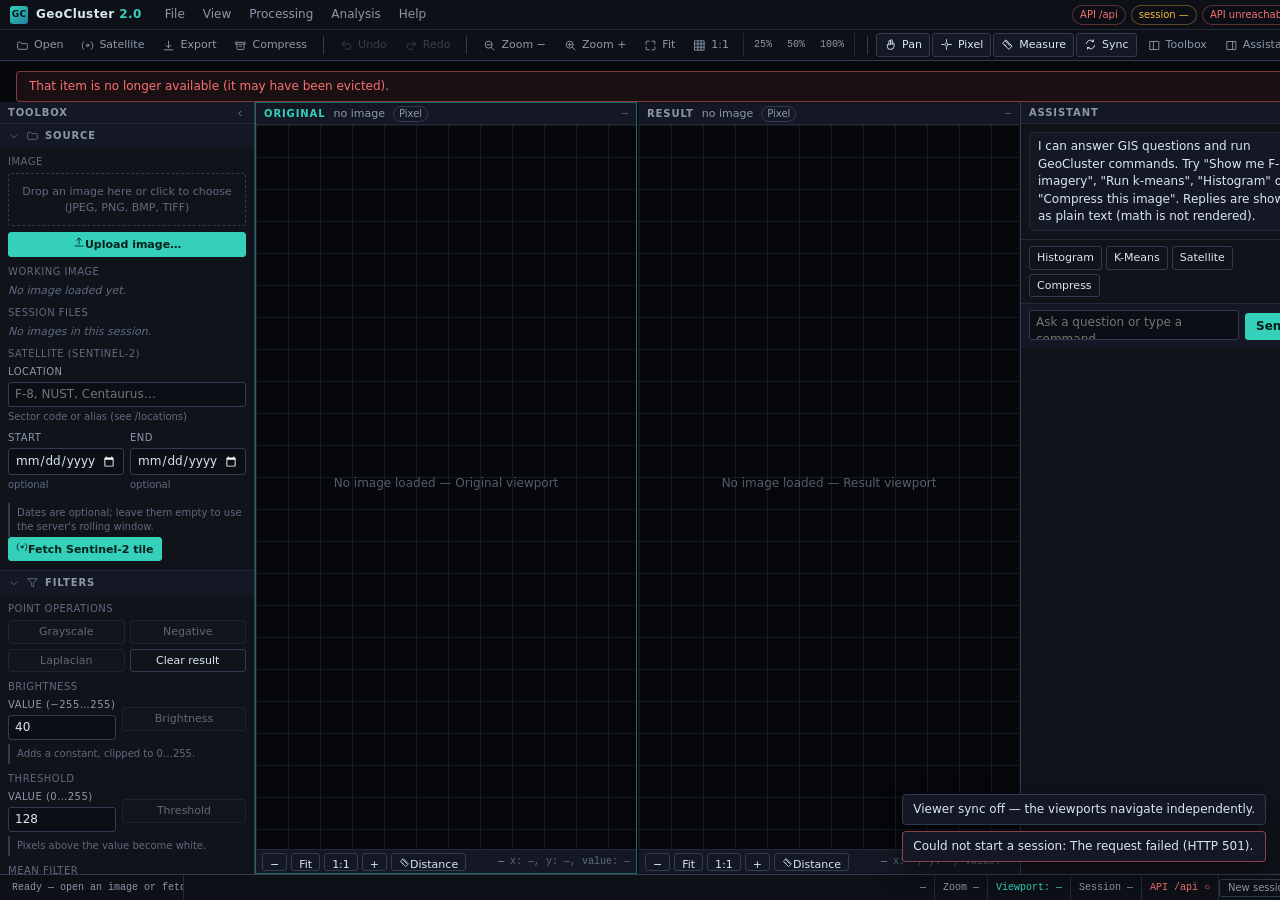
==== web/index.html @ 905cc012 "web: rebuild the UI as a GIS workstation shell with real image viewports Replaces the dashboard layo" ====
<!doctype html>
<html lang="en">
  <head>
    <meta charset="utf-8" />
    <meta name="viewport" content="width=device-width, initial-scale=1" />
    <meta name="color-scheme" content="dark" />
    <title>GeoCluster 2.0 — Remote Sensing Workstation</title>
    <link rel="stylesheet" href="css/styles.css" />
    <link rel="stylesheet" href="css/workstation.css" />
  </head>
  <body>
    <!-- ───────────────────────── application header ───────────────────────── -->
    <header class="app-header">
      <div class="titlebar">
        <div class="brand">
          <span class="brand-mark" aria-hidden="true">GC</span>
          <h1>GeoCluster <span>2.0</span></h1>
        </div>
        <nav class="menubar" id="menubar" aria-label="Main menu"></nav>
        <div class="titlebar-right">
          <div class="chips" id="status-chips" aria-label="Server status"></div>
        </div>
      </div>

      <div class="toolbar" id="toolbar" role="toolbar" aria-label="Viewer and processing toolbar">
        <div class="tb-group" role="group" aria-label="Data">
          <button class="tb-btn icon-btn" id="tb-open" type="button" title="Open an image (Ctrl+O)">
            <span class="tb-label">Open</span>
          </button>
          <button class="tb-btn icon-btn" id="tb-satellite" type="button" title="Fetch a Sentinel-2 tile">
            <span class="tb-label">Satellite</span>
          </button>
          <button class="tb-btn icon-btn" id="tb-export" type="button" title="Export the current image as PNG">
            <span class="tb-label">Export</span>
          </button>
          <button class="tb-btn icon-btn" id="tb-compress" type="button" title="Compress the current image to .gch (GCH2)">
            <span class="tb-label">Compress</span>
          </button>
        </div>

        <span class="tb-sep" role="separator"></span>

        <div class="tb-group" role="group" aria-label="History">
          <button class="tb-btn icon-btn disabled-stub" id="tb-undo" type="button" disabled title="Undo — not implemented yet (no operation history is kept)">
            <span class="tb-label">Undo</span>
          </button>
          <button class="tb-btn icon-btn disabled-stub" id="tb-redo" type="button" disabled title="Redo — not implemented yet (no operation history is kept)">
            <span class="tb-label">Redo</span>
          </button>
        </div>

        <span class="tb-sep" role="separator"></span>

        <div class="tb-group" role="group" aria-label="View">
          <button class="tb-btn icon-btn" id="tb-zoom-out" type="button" title="Zoom out (active viewer)">
            <span class="tb-label">Zoom −</span>
          </button>
          <button class="tb-btn icon-btn" id="tb-zoom-in" type="button" title="Zoom in (active viewer)">
            <span class="tb-label">Zoom +</span>
          </button>
          <button class="tb-btn icon-btn" id="tb-fit" type="button" title="Fit to view (active viewer)">
            <span class="tb-label">Fit</span>
          </button>
          <button class="tb-btn icon-btn" id="tb-1to1" type="button" title="Zoom to 100% (active viewer)">
            <span class="tb-label">1:1</span>
          </button>
          <span class="tb-presets">
            <button class="tb-btn text" id="tb-zoom-25" type="button" title="Zoom to 25%">25%</button>
            <button class="tb-btn text" id="tb-zoom-50" type="button" title="Zoom to 50%">50%</button>
            <button class="tb-btn text" id="tb-zoom-100" type="button" title="Zoom to 100%">100%</button>
          </span>
        </div>

        <span class="tb-sep" role="separator"></span>

        <div class="tb-group" role="group" aria-label="Tools">
          <button class="tb-btn icon-btn toggle" id="tb-pan" type="button" aria-pressed="true" title="Allow drag-to-pan on the viewers">
            <span class="tb-label">Pan</span>
          </button>
          <button class="tb-btn icon-btn toggle" id="tb-pixel" type="button" aria-pressed="true" title="Live pixel readout under the cursor">
            <span class="tb-label">Pixel</span>
          </button>
          <button class="tb-btn icon-btn toggle" id="tb-measure" type="button" aria-pressed="false" title="Measure a distance on the active viewer (two clicks, Esc clears)">
            <span class="tb-label">Measure</span>
          </button>
          <button class="tb-btn icon-btn toggle" id="tb-sync" type="button" aria-pressed="false" title="Synchronise zoom and pan between Original and Result">
            <span class="tb-label">Sync</span>
          </button>
        </div>

        <div class="tb-group tb-right" role="group" aria-label="Panels">
          <button class="tb-btn icon-btn" id="tb-toggle-toolbox" type="button" title="Show or hide the toolbox">
            <span class="tb-label">Toolbox</span>
          </button>
          <button class="tb-btn icon-btn" id="tb-toggle-assistant" type="button" title="Show or hide the assistant">
            <span class="tb-label">Assistant</span>
          </button>
        </div>
      </div>
    </header>

    <div id="banner" class="banner" hidden></div>

    <!-- ─────────────────────────── workspace ─────────────────────────── -->
    <main class="workspace" id="workspace">
      <aside class="dock dock-left" id="toolbox" aria-label="Toolbox">
        <div class="dock-head">
          <span class="dock-title">Toolbox</span>
          <button class="dock-collapse" id="toolbox-collapse" type="button" title="Collapse the toolbox">&lsaquo;</button>
        </div>
        <div class="dock-body" id="toolbox-sections"></div>
      </aside>

      <section class="image-workspace" id="viewer-area" aria-label="Image workspace">
        <div class="viewer-slot" id="viewer-original"></div>
        <div class="viewer-slot" id="viewer-result"></div>
      </section>

      <aside class="dock dock-right" id="assistant-dock" aria-label="Assistant">
        <div class="dock-head">
          <span class="dock-title">Assistant</span>
          <button class="dock-collapse" id="assistant-collapse" type="button" title="Collapse the assistant">&rsaquo;</button>
        </div>
        <div class="dock-body" id="chat-column"></div>
      </aside>

      <button class="dock-reopen dock-reopen-left" id="toolbox-reopen" type="button" hidden title="Show the toolbox">Toolbox</button>
      <button class="dock-reopen dock-reopen-right" id="assistant-reopen" type="button" hidden title="Show the assistant">Assistant</button>
    </main>

    <!-- ─────────────────────────── status bar ─────────────────────────── -->
    <footer class="statusbar" id="statusbar">
      <span class="sb-item" id="sb-message"></span>
      <span class="sb-spacer"></span>
      <span class="sb-item" id="sb-source" title="Working image"></span>
      <span class="sb-item" id="sb-size" title="Image dimensions"></span>
      <span class="sb-item" id="sb-mode" title="Stored channel layout"></span>
      <span class="sb-item" id="sb-zoom" title="Zoom of the active viewer"></span>
      <span class="sb-item" id="sb-cursor" title="Cursor position in image pixels"></span>
      <span class="sb-item" id="sb-pixel" title="Pixel value under the cursor"></span>
      <span class="sb-item sb-active-viewer" id="sb-viewer" title="Active viewer"></span>
      <span class="sb-item" id="sb-session" title="Session"></span>
      <span class="sb-item" id="sb-api" title="API base URL"></span>
      <button class="sb-button" id="new-session" type="button" title="Start a new session (clears the server-side images)">New session</button>
    </footer>

    <div class="toasts" id="toasts" aria-live="polite"></div>

    <noscript>
      <p class="noscript">The GeoCluster web console needs JavaScript enabled.</p>
    </noscript>

    <script type="module" src="js/app.js"></script>
  </body>
</html>
---- web/css/styles.css ----
:root {
  --bg: #07080c;
  --bg-panel: #10131a;
  --bg-panel-2: #141824;
  --bg-input: #0b0e15;
  --border: #232a3a;
  --border-strong: #313b52;
  --text: #d8e7f2;
  --text-dim: #8b98ab;
  --text-faint: #5d6a80;
  --accent: #35d0ba;
  --accent-2: #4a9eff;
  --warn: #f5b942;
  --danger: #f87171;
  --ok: #4ade80;
  --radius: 10px;
  --gap: 12px;
  --font: "Segoe UI", system-ui, -apple-system, "Helvetica Neue", Arial, sans-serif;
  --mono: "Cascadia Mono", "Consolas", "SFMono-Regular", ui-monospace, monospace;
}

* { box-sizing: border-box; }

html, body {
  margin: 0;
  padding: 0;
  height: 100%;
}

body {
  background: radial-gradient(1200px 800px at 70% -10%, #101827 0%, var(--bg) 55%);
  color: var(--text);
  font-family: var(--font);
  font-size: 14px;
  display: flex;
  flex-direction: column;
  min-height: 100vh;
}

h1, h2, h3, h4 { margin: 0; font-weight: 600; }

/* ---------------------------------------------------------------- top bar */
.topbar {
  display: flex;
  align-items: center;
  gap: 16px;
  padding: 10px 16px;
  background: rgba(16, 19, 26, 0.92);
  border-bottom: 1px solid var(--border);
  position: sticky;
  top: 0;
  z-index: 20;
  backdrop-filter: blur(6px);
}

.brand { display: flex; align-items: center; gap: 10px; }
.brand-mark {
  width: 34px; height: 34px;
  display: grid; place-items: center;
  border-radius: 9px;
  background: linear-gradient(140deg, var(--accent), #1f7f9c);
  color: #04121a; font-weight: 700; letter-spacing: 0.5px;
}
.brand h1 { font-size: 16px; letter-spacing: 0.3px; }
.brand h1 span { color: var(--accent); }
.brand-sub { margin: 0; font-size: 11px; color: var(--text-dim); }

.chips { display: flex; flex-wrap: wrap; gap: 6px; margin-left: auto; }
.chip {
  font-size: 11px; padding: 3px 9px; border-radius: 999px;
  border: 1px solid var(--border-strong); color: var(--text-dim);
  background: var(--bg-input); white-space: nowrap;
}
.chip.ok { color: var(--ok); border-color: rgba(74, 222, 128, 0.35); }
.chip.warn { color: var(--warn); border-color: rgba(245, 185, 66, 0.35); }
.chip.bad { color: var(--danger); border-color: rgba(248, 113, 113, 0.35); }
.chip code { font-family: var(--mono); font-size: 10px; }

.topbar-actions { display: flex; gap: 8px; }

/* ----------------------------------------------------------------- banner */
.banner {
  margin: 10px 16px 0;
  padding: 10px 14px;
  border-radius: var(--radius);
  border: 1px solid rgba(245, 185, 66, 0.4);
  background: rgba(245, 185, 66, 0.08);
  color: var(--warn);
  font-size: 13px;
  line-height: 1.45;
}
.banner.bad {
  border-color: rgba(248, 113, 113, 0.45);
  background: rgba(248, 113, 113, 0.08);
  color: var(--danger);
}

/* ----------------------------------------------------------------- layout */
.layout {
  flex: 1;
  min-height: 0;
  display: grid;
  grid-template-columns: minmax(300px, 340px) minmax(320px, 1fr) minmax(300px, 360px);
  gap: var(--gap);
  padding: var(--gap) 16px 16px;
  align-items: stretch;
}

@media (max-width: 1280px) {
  .layout { grid-template-columns: minmax(280px, 320px) 1fr; }
  .chat-column { grid-column: 1 / -1; min-height: 320px; }
}

@media (max-width: 900px) {
  .layout { grid-template-columns: 1fr; }
  .stage { grid-template-columns: 1fr !important; }
}

/* ---------------------------------------------------------------- surface */
.surface {
  background: var(--bg-panel);
  border: 1px solid var(--border);
  border-radius: var(--radius);
  display: flex;
  flex-direction: column;
  min-height: 0;
  overflow: hidden;
}

.surface-head {
  display: flex; align-items: center; gap: 8px;
  padding: 9px 12px;
  border-bottom: 1px solid var(--border);
  background: var(--bg-panel-2);
}
.surface-head h2 { font-size: 12px; text-transform: uppercase; letter-spacing: 0.9px; color: var(--text-dim); }
.surface-head .spacer { margin-left: auto; }
.surface-body { padding: 12px; overflow: auto; min-height: 0; }

/* ------------------------------------------------------------------ tabs */
.sidebar { display: flex; flex-direction: column; gap: 0; min-height: 0; }
.tabs {
  display: flex; flex-wrap: wrap; gap: 4px;
  padding: 6px;
  background: var(--bg-panel-2);
  border: 1px solid var(--border);
  border-bottom: none;
  border-radius: var(--radius) var(--radius) 0 0;
}
.tab {
  appearance: none; border: 1px solid transparent; background: transparent;
  color: var(--text-dim); font: inherit; font-size: 12px; padding: 5px 10px;
  border-radius: 7px; cursor: pointer;
}
.tab:hover { color: var(--text); background: rgba(255, 255, 255, 0.04); }
.tab[aria-selected="true"] {
  color: #06231f; background: var(--accent); border-color: var(--accent); font-weight: 600;
}
.tabpanels {
  flex: 1; min-height: 0; overflow: auto;
  background: var(--bg-panel);
  border: 1px solid var(--border);
  border-radius: 0 0 var(--radius) var(--radius);
  padding: 12px;
}
.panel[hidden] { display: none; }

/* ---------------------------------------------------------------- controls */
.field { display: flex; flex-direction: column; gap: 4px; margin-bottom: 10px; }
.field > label, .field-label { font-size: 11px; color: var(--text-dim); text-transform: uppercase; letter-spacing: 0.6px; }
.row { display: flex; gap: 8px; align-items: flex-end; }
.row > * { flex: 1; }
.row.tight { gap: 6px; }

input[type="text"], input[type="number"], input[type="date"], input[type="search"], textarea, select {
  background: var(--bg-input);
  border: 1px solid var(--border-strong);
  border-radius: 7px;
  color: var(--text);
  font: inherit;
  padding: 6px 8px;
  min-width: 0;
  width: 100%;
}
input:focus, textarea:focus, select:focus { outline: 1px solid var(--accent); border-color: var(--accent); }
input[type="color"] { width: 100%; height: 30px; padding: 2px; background: var(--bg-input); border: 1px solid var(--border-strong); border-radius: 7px; }
input[type="range"] { width: 100%; accent-color: var(--accent); }

.btn {
  appearance: none; border: 1px solid var(--border-strong); background: var(--bg-panel-2);
  color: var(--text); font: inherit; font-size: 13px; padding: 7px 12px;
  border-radius: 8px; cursor: pointer; white-space: nowrap;
}
.btn:hover:not(:disabled) { border-color: var(--accent); color: #eafffb; }
.btn:disabled { opacity: 0.45; cursor: not-allowed; }
.btn.primary { background: var(--accent); border-color: var(--accent); color: #05201c; font-weight: 600; }
.btn.primary:hover:not(:disabled) { background: #4ee0c9; }
.btn.ghost { background: transparent; }
.btn.small { padding: 4px 9px; font-size: 12px; }
.btn.danger { border-color: rgba(248, 113, 113, 0.5); color: var(--danger); }
.btn.block { width: 100%; }

.btn-grid { display: grid; grid-template-columns: 1fr 1fr; gap: 8px; }
.btn-grid .full { grid-column: 1 / -1; }

/* ------------------------------------------------------------------ flags */
.badge { font-size: 10px; padding: 2px 7px; border-radius: 999px; border: 1px solid var(--border-strong); color: var(--text-dim); }
.badge.ok { color: var(--ok); border-color: rgba(74, 222, 128, 0.4); }
.badge.warn { color: var(--warn); border-color: rgba(245, 185, 66, 0.4); }

.hint { color: var(--text-dim); font-size: 12px; line-height: 1.5; }
.hint code { font-family: var(--mono); font-size: 11px; color: var(--text); background: rgba(255,255,255,0.05); padding: 1px 4px; border-radius: 4px; }
.muted { color: var(--text-faint); font-size: 12px; }
.error-text { color: var(--danger); font-size: 12px; }

/* ------------------------------------------------------------------ cards */
.card {
  border: 1px solid var(--border);
  border-radius: 9px;
  background: var(--bg-panel-2);
  padding: 9px 10px;
  margin-bottom: 10px;
}
.card h3 { font-size: 12px; color: var(--text-dim); text-transform: uppercase; letter-spacing: 0.7px; margin-bottom: 6px; }
.kv { display: grid; grid-template-columns: auto 1fr; gap: 2px 10px; font-size: 12px; }
.kv dt { color: var(--text-faint); }
.kv dd { margin: 0; font-family: var(--mono); font-size: 11px; }

/* ----------------------------------------------------------------- tables */
table.grid { width: 100%; border-collapse: collapse; font-size: 12px; }
table.grid th, table.grid td { text-align: left; padding: 4px 6px; border-bottom: 1px solid var(--border); }
table.grid th { color: var(--text-faint); font-weight: 500; font-size: 10px; text-transform: uppercase; letter-spacing: 0.6px; }
table.grid td.num, table.grid th.num { text-align: right; font-family: var(--mono); }
table.grid input[type="number"] { padding: 3px 5px; font-size: 12px; }
table.grid input[type="text"] { padding: 3px 5px; font-size: 12px; }
table.grid input[type="color"] { height: 24px; }

.swatch { display: inline-block; width: 12px; height: 12px; border-radius: 3px; border: 1px solid rgba(0,0,0,0.4); vertical-align: -2px; }

/* --------------------------------------------------------------- viewers */
.stage { display: grid; grid-template-columns: 1fr 1fr; gap: var(--gap); min-height: 0; }
.viewer-slot { min-height: 0; display: flex; }

.viewer { display: flex; flex-direction: column; flex: 1; min-height: 0; }
.viewer-head { display: flex; align-items: center; gap: 8px; padding: 8px 10px; border-bottom: 1px solid var(--border); background: var(--bg-panel-2); }
.viewer-head h2 { font-size: 12px; text-transform: uppercase; letter-spacing: 0.9px; color: var(--text-dim); }
.viewer-head .meta { margin-left: auto; font-family: var(--mono); font-size: 11px; color: var(--text-faint); white-space: nowrap; overflow: hidden; text-overflow: ellipsis; }
.viewer-canvas-wrap { position: relative; flex: 1; min-height: 220px; background: #05070b; overflow: hidden; }
.viewer-canvas-wrap canvas { display: block; width: 100%; height: 100%; cursor: grab; touch-action: none; }
.viewer-canvas-wrap canvas.panning { cursor: grabbing; }
.viewer-canvas-wrap canvas.distance-mode { cursor: crosshair; }
.viewer-foot { display: flex; align-items: center; gap: 6px; padding: 6px 8px; border-top: 1px solid var(--border); background: var(--bg-panel-2); }
.viewer-foot .zoom-label { font-family: var(--mono); font-size: 11px; color: var(--text-dim); min-width: 52px; text-align: right; }
.viewer-foot .readout { font-family: var(--mono); font-size: 11px; color: var(--text-faint); margin-left: auto; text-align: right; overflow: hidden; text-overflow: ellipsis; white-space: nowrap; }

/* ------------------------------------------------------------------ chat */
.chat-column { display: flex; }
.chat { display: flex; flex-direction: column; flex: 1; min-height: 0; }
.chat-log { flex: 1; min-height: 200px; overflow: auto; padding: 12px; display: flex; flex-direction: column; gap: 8px; }
.bubble {
  max-width: 92%;
  padding: 8px 11px;
  border-radius: 12px;
  font-size: 13px;
  line-height: 1.5;
  white-space: pre-wrap;
  word-break: break-word;
}
.bubble.user { align-self: flex-end; background: rgba(74, 158, 255, 0.16); border: 1px solid rgba(74, 158, 255, 0.35); }
.bubble.assistant { align-self: flex-start; background: var(--bg-panel-2); border: 1px solid var(--border); }
.bubble.system { align-self: center; background: transparent; border: 1px dashed var(--border-strong); color: var(--text-dim); font-size: 12px; max-width: 100%; }
.bubble.error { align-self: flex-start; background: rgba(248, 113, 113, 0.08); border: 1px solid rgba(248, 113, 113, 0.4); color: #ffd7d7; }
.chat-form { display: flex; gap: 8px; padding: 10px; border-top: 1px solid var(--border); background: var(--bg-panel-2); }
.chat-form textarea { resize: none; height: 42px; font-size: 13px; }
.chat-hints { display: flex; flex-wrap: wrap; gap: 6px; padding: 0 10px 10px; }
.chat-hints .btn { font-size: 11px; padding: 3px 8px; }

/* ---------------------------------------------------------------- toasts */
.toasts { position: fixed; right: 16px; bottom: 16px; display: flex; flex-direction: column; gap: 8px; z-index: 50; max-width: 380px; }
.toast {
  padding: 9px 12px; border-radius: 9px; font-size: 13px; line-height: 1.4;
  background: var(--bg-panel-2); border: 1px solid var(--border-strong); color: var(--text);
  box-shadow: 0 8px 24px rgba(0, 0, 0, 0.45);
}
.toast.ok { border-color: rgba(74, 222, 128, 0.45); }
.toast.warn { border-color: rgba(245, 185, 66, 0.45); }
.toast.bad { border-color: rgba(248, 113, 113, 0.5); }

/* ---------------------------------------------------------------- misc */
.spinner {
  width: 13px; height: 13px; border-radius: 50%;
  border: 2px solid rgba(255,255,255,0.18); border-top-color: var(--accent);
  display: inline-block; animation: spin 0.8s linear infinite; vertical-align: -2px;
}
@keyframes spin { to { transform: rotate(360deg); } }
.noscript { padding: 20px; color: var(--danger); }
.checkbox { display: flex; align-items: center; gap: 6px; font-size: 12px; color: var(--text-dim); }
.dropzone { border: 1px dashed var(--border-strong); border-radius: 9px; padding: 14px; text-align: center; color: var(--text-dim); font-size: 12px; }
.dropzone.drag { border-color: var(--accent); color: var(--accent); background: rgba(53, 208, 186, 0.06); }
.hr { height: 1px; background: var(--border); margin: 12px 0; }
.visually-hidden { display: none !important; }
.histogram-canvas { width: 100%; height: auto; display: block; background: var(--bg-input); border: 1px solid var(--border-strong); border-radius: 7px; }
.swatch-preview { display: inline-block; width: 16px; height: 16px; border-radius: 4px; border: 1px solid rgba(0, 0, 0, 0.5); }
---- web/css/workstation.css ----
/**
 * GeoCluster 2.0 — workstation shell.
 *
 * Layout model (top to bottom):
 *   header (title bar + menu bar + toolbar)
 *   workspace: toolbox dock │ image workspace (Original │ Result) │ assistant dock
 *   status bar
 *
 * The image workspace owns the remaining space; the docks are fixed-width
 * columns that can be collapsed, so the imagery always keeps priority.
 */

/* ─────────────────────────────── palette ─────────────────────────────── */
:root {
  --bg: #07080c;
  --bg-panel: #10131a;
  --bg-panel-2: #141824;
  --bg-chrome: #0d1017;
  --bg-input: #0b0e15;
  --bg-canvas: #05070b;
  --border: #222939;
  --border-strong: #313b52;
  --text: #d8e7f2;
  --text-dim: #8b98ab;
  --text-faint: #5d6a80;
  --accent: #35d0ba;
  --accent-soft: rgba(53, 208, 186, 0.14);
  --accent-2: #4a9eff;
  --warn: #f5b942;
  --danger: #f87171;
  --ok: #4ade80;
  --radius: 4px;
  --radius-lg: 6px;
  --gap: 8px;
  --header-h: 76px;
  --status-h: 26px;
  --toolbox-w: 272px;
  --assistant-w: 320px;
  --font: "Segoe UI", system-ui, -apple-system, "Helvetica Neue", Arial, sans-serif;
  --mono: "Cascadia Mono", "Consolas", "SFMono-Regular", ui-monospace, monospace;
  --fs-xs: 10px;
  --fs-sm: 11px;
  --fs-md: 12px;
  --fs-lg: 13px;
}

* { box-sizing: border-box; }

html, body { margin: 0; padding: 0; height: 100%; }

body {
  background: var(--bg);
  color: var(--text);
  font-family: var(--font);
  font-size: var(--fs-md);
  line-height: 1.4;
  display: grid;
  grid-template-rows: auto auto minmax(0, 1fr) auto;
  height: 100vh;
  overflow: hidden;
}

h1, h2, h3, h4 { margin: 0; font-weight: 600; }

::selection { background: rgba(53, 208, 186, 0.3); }

/* thin technical scrollbars */
* { scrollbar-width: thin; scrollbar-color: #2b3346 transparent; }
*::-webkit-scrollbar { width: 10px; height: 10px; }
*::-webkit-scrollbar-thumb { background: #2b3346; border: 3px solid transparent; background-clip: content-box; border-radius: 6px; }
*::-webkit-scrollbar-thumb:hover { background: #3a4560; background-clip: content-box; }

/* ──────────────────────────── application header ─────────────────────── */
.app-header {
  background: var(--bg-chrome);
  border-bottom: 1px solid var(--border-strong);
  display: flex;
  flex-direction: column;
  z-index: 30;
}

.titlebar {
  display: flex;
  align-items: center;
  gap: 14px;
  padding: 0 10px;
  height: 30px;
  border-bottom: 1px solid var(--border);
}

.brand { display: flex; align-items: center; gap: 8px; }
.brand-mark {
  width: 18px; height: 18px;
  display: grid; place-items: center;
  border-radius: 3px;
  background: linear-gradient(140deg, var(--accent), #1f7f9c);
  color: #04121a; font-weight: 700; font-size: 9px; letter-spacing: 0.3px;
}
.brand h1 { font-size: 12px; letter-spacing: 0.4px; white-space: nowrap; }
.brand h1 span { color: var(--accent); }

.titlebar-right { margin-left: auto; display: flex; align-items: center; gap: 8px; min-width: 0; }

/* ───────────────────────────────── menus ─────────────────────────────── */
.menubar { display: flex; align-items: stretch; height: 100%; }
.menu-wrapper { position: relative; display: flex; }
.menu-button {
  appearance: none; background: transparent; border: 0; color: var(--text-dim);
  font: inherit; font-size: var(--fs-md); padding: 0 9px; cursor: pointer;
  border-radius: 3px; height: 24px; align-self: center;
}
.menu-button:hover { background: rgba(255, 255, 255, 0.06); color: var(--text); }
.menu-wrapper.open .menu-button { background: var(--accent-soft); color: #c8fff6; }

.menu-popup {
  position: absolute; top: calc(100% + 2px); left: 0; min-width: 232px;
  background: #151a25; border: 1px solid var(--border-strong);
  border-radius: var(--radius); padding: 3px; z-index: 60;
  box-shadow: 0 12px 32px rgba(0, 0, 0, 0.6);
}
.menu-item {
  display: flex; align-items: center; gap: 8px; width: 100%;
  background: transparent; border: 0; color: var(--text);
  font: inherit; font-size: var(--fs-md); text-align: left;
  padding: 5px 8px; border-radius: 3px; cursor: pointer;
}
.menu-item:hover:not(:disabled) { background: var(--accent-soft); color: #eafffb; }
.menu-item:disabled { color: var(--text-faint); cursor: not-allowed; }
.menu-item-icon { color: var(--text-faint); flex: none; }
.menu-item:not(:disabled) .menu-item-icon { color: var(--accent); }
.menu-item.checked .menu-item-icon { color: var(--accent); }
.menu-item-label { flex: 1; white-space: nowrap; }
.menu-item-note { color: var(--text-faint); font-size: var(--fs-xs); font-style: italic; }
.menu-item-shortcut { color: var(--text-faint); font-family: var(--mono); font-size: var(--fs-xs); }
.menu-sep { height: 1px; background: var(--border); margin: 3px 6px; }

/* ─────────────────────────────── toolbar ─────────────────────────────── */
.toolbar {
  display: flex; align-items: center; gap: 3px;
  padding: 3px 8px; height: 30px;
  overflow-x: auto; overflow-y: hidden;
}
.tb-group { display: flex; align-items: center; gap: 2px; }
.tb-group.tb-right { margin-left: auto; }
.tb-sep { width: 1px; height: 18px; background: var(--border-strong); margin: 0 5px; flex: none; }

.tb-btn.icon-btn, .tb-btn {
  display: inline-flex; align-items: center; gap: 5px;
  height: 24px; padding: 0 7px;
  background: transparent; border: 1px solid transparent;
  color: var(--text-dim); font: inherit; font-size: var(--fs-sm);
  border-radius: 3px; cursor: pointer; white-space: nowrap;
}
.tb-btn:hover:not(:disabled) { background: rgba(255, 255, 255, 0.06); color: var(--text); border-color: var(--border); }
.tb-btn:disabled { opacity: 0.35; cursor: not-allowed; }
.tb-btn.toggle[aria-pressed="true"] { background: var(--accent-soft); border-color: rgba(53, 208, 186, 0.5); color: #c8fff6; }
.tb-btn.text { padding: 0 6px; font-family: var(--mono); font-size: var(--fs-xs); }
.tb-presets { display: flex; align-items: center; gap: 1px; border-left: 1px solid var(--border); border-right: 1px solid var(--border); margin: 0 4px; padding: 0 3px; }
.tb-label { display: inline; }

.chips { display: flex; flex-wrap: nowrap; gap: 5px; overflow: hidden; }
.chip {
  font-size: var(--fs-xs); padding: 2px 7px; border-radius: 999px;
  border: 1px solid var(--border-strong); color: var(--text-dim);
  background: var(--bg-input); white-space: nowrap;
}
.chip.ok { color: var(--ok); border-color: rgba(74, 222, 128, 0.35); }
.chip.warn { color: var(--warn); border-color: rgba(245, 185, 66, 0.35); }
.chip.bad { color: var(--danger); border-color: rgba(248, 113, 113, 0.35); }
.chip code { font-family: var(--mono); font-size: var(--fs-xs); }

/* ──────────────────────────────── banner ─────────────────────────────── */
.banner {
  padding: 6px 12px;
  border-bottom: 1px solid rgba(245, 185, 66, 0.4);
  background: rgba(245, 185, 66, 0.08);
  color: var(--warn);
  font-size: var(--fs-md);
}
.banner.bad { border-bottom-color: rgba(248, 113, 113, 0.45); background: rgba(248, 113, 113, 0.08); color: var(--danger); }

/* ─────────────────────────────── workspace ───────────────────────────── */
.workspace {
  display: grid;
  grid-template-columns: var(--toolbox-w) minmax(0, 1fr) var(--assistant-w);
  gap: 1px;
  background: var(--border-strong);
  min-height: 0;
  position: relative;
}
.workspace.ws-no-toolbox { grid-template-columns: minmax(0, 1fr) var(--assistant-w); }
.workspace.ws-no-assistant { grid-template-columns: var(--toolbox-w) minmax(0, 1fr); }
.workspace.ws-no-toolbox.ws-no-assistant { grid-template-columns: minmax(0, 1fr); }

/* ───────────────────────────── docks ─────────────────────────────────── */
.dock {
  background: var(--bg-panel);
  display: flex;
  flex-direction: column;
  min-height: 0;
  min-width: 0;
  overflow: hidden;
}
.dock[hidden] { display: none; }

.dock-head {
  display: flex; align-items: center; gap: 6px;
  height: 22px; padding: 0 8px; flex: none;
  background: var(--bg-panel-2);
  border-bottom: 1px solid var(--border);
}
.dock-title {
  font-size: var(--fs-xs); text-transform: uppercase; letter-spacing: 0.9px;
  color: var(--text-dim); font-weight: 600;
}
.dock-collapse {
  margin-left: auto; appearance: none; background: transparent; border: 0;
  color: var(--text-faint); cursor: pointer; font-size: 13px; line-height: 1;
  padding: 0 4px; border-radius: 3px;
}
.dock-collapse:hover { color: var(--accent); background: rgba(255, 255, 255, 0.05); }

.dock-body { flex: 1; min-height: 0; overflow: auto; }

/* reopen tabs shown when a dock is collapsed */
.dock-reopen {
  position: absolute; top: 0; bottom: 0; width: 20px;
  background: var(--bg-panel-2); border: 1px solid var(--border);
  color: var(--text-dim); font-size: var(--fs-xs); letter-spacing: 0.8px;
  text-transform: uppercase; writing-mode: vertical-rl; cursor: pointer; z-index: 5;
}
.dock-reopen:hover { color: var(--accent); background: #1a2030; }
.dock-reopen-left { left: 0; border-left: 0; }
.dock-reopen-right { right: 0; border-right: 0; }
.dock-reopen[hidden] { display: none; }

/* ─────────────────────────── toolbox sections ─────────────────────────── */
.section { border-bottom: 1px solid var(--border); }
.section-head {
  display: flex; align-items: center; gap: 6px; width: 100%;
  height: 24px; padding: 0 8px; flex: none;
  background: var(--bg-panel-2); border: 0; border-bottom: 1px solid transparent;
  color: var(--text-dim); font: inherit; cursor: pointer; text-align: left;
}
.section-head:hover { background: #1a2030; color: var(--text); }
.section[aria-expanded="true"] .section-head { border-bottom-color: var(--border); }
.section-head .chevron { transition: transform 120ms ease; color: var(--text-faint); flex: none; }
.section:not(.collapsed) .section-head .chevron { transform: rotate(90deg); }
.section-head .section-icon { color: var(--text-faint); flex: none; }
.section-title {
  font-size: var(--fs-xs); text-transform: uppercase; letter-spacing: 0.9px;
  font-weight: 600; flex: 1;
}
.section-body { padding: 7px 8px 9px; }
.section-body[hidden] { display: none; }
.section.collapsed .section-body { display: none; }

.tool-group { margin-bottom: 8px; }
.tool-group:last-child { margin-bottom: 0; }
.tool-group-head { display: flex; align-items: center; gap: 6px; margin-bottom: 4px; }
.tool-group-title {
  font-size: var(--fs-xs); letter-spacing: 0.5px; color: var(--text-faint);
  text-transform: uppercase; flex: 1;
}
.tool-group-actions { display: flex; gap: 4px; }
.subhead {
  font-size: var(--fs-xs); text-transform: uppercase; letter-spacing: 0.7px;
  color: var(--text-faint); margin: 0 0 4px;
}
.group-sep { height: 1px; background: var(--border); margin: 8px 0; }

/* ───────────────────────── image workspace ───────────────────────────── */
.image-workspace {
  background: var(--bg-canvas);
  display: grid;
  grid-template-columns: minmax(0, 1fr) minmax(0, 1fr);
  gap: 1px;
  min-height: 0;
  min-width: 0;
}
.viewer-slot { min-height: 0; min-width: 0; display: flex; }
.viewer-slot[hidden] { display: none; }

/* ───────────────────────────── viewers ───────────────────────────────── */
.viewer {
  display: flex; flex-direction: column; flex: 1; min-height: 0; min-width: 0;
  background: var(--bg-panel);
  border: 1px solid transparent;
}
.viewer.active { border-color: rgba(53, 208, 186, 0.45); }
.viewer-canvas-wrap { position: relative; flex: 1; min-height: 0; background: var(--bg-canvas); overflow: hidden; }
.viewer-canvas-wrap canvas { display: block; width: 100%; height: 100%; cursor: grab; touch-action: none; }
.viewer-canvas-wrap canvas.panning { cursor: grabbing; }
.viewer-canvas-wrap canvas.distance-mode { cursor: crosshair; }
.viewer-canvas-wrap.tool-pan canvas { cursor: grab; }
.viewer-canvas-wrap.tool-pan canvas.distance-mode { cursor: crosshair; }
.viewer-canvas-wrap.tool-pixel-off canvas { cursor: default; }

.viewer-head {
  display: flex; align-items: center; gap: 8px; flex: none;
  height: 22px; padding: 0 8px;
  background: var(--bg-panel-2); border-bottom: 1px solid var(--border);
}
.viewer-head h2 {
  font-size: var(--fs-xs); text-transform: uppercase; letter-spacing: 0.9px;
  color: var(--text-dim); font-weight: 600;
}
.viewer.active .viewer-head h2 { color: var(--accent); }
.viewer-head .viewer-name {
  font-size: var(--fs-sm); color: var(--text-dim);
  max-width: 40%; overflow: hidden; text-overflow: ellipsis; white-space: nowrap;
}
.viewer-head .meta {
  margin-left: auto; font-family: var(--mono); font-size: var(--fs-xs);
  color: var(--text-faint); white-space: nowrap; overflow: hidden; text-overflow: ellipsis;
}
.viewer.busy::after {
  content: ""; position: absolute; inset: 0; pointer-events: none;
}

.viewer-foot {
  display: flex; align-items: center; gap: 4px; flex: none;
  min-height: 24px; padding: 2px 6px;
  background: var(--bg-panel-2); border-top: 1px solid var(--border);
  overflow: hidden;
}
.viewer-foot .btn { padding: 2px 6px; font-size: var(--fs-xs); height: 18px; }
.viewer-foot .zoom-label { font-family: var(--mono); font-size: var(--fs-xs); color: var(--text-dim); min-width: 34px; text-align: right; }
.viewer-foot .readout {
  font-family: var(--mono); font-size: var(--fs-xs); color: var(--text-faint);
  margin-left: auto; text-align: right; overflow: hidden; text-overflow: ellipsis; white-space: nowrap;
}

/* ───────────────────────────── assistant ─────────────────────────────── */
.assistant { display: flex; flex-direction: column; flex: 1; min-height: 0; }
.chat-log {
  flex: 1; min-height: 0; overflow: auto; padding: 8px;
  display: flex; flex-direction: column; gap: 6px;
}
.bubble {
  max-width: 100%;
  padding: 5px 8px;
  border-radius: 5px;
  font-size: var(--fs-md);
  line-height: 1.45;
  white-space: pre-wrap;
  word-break: break-word;
}
.bubble.user { align-self: flex-end; background: rgba(74, 158, 255, 0.14); border: 1px solid rgba(74, 158, 255, 0.3); max-width: 92%; }
.bubble.assistant { align-self: flex-start; background: var(--bg-panel-2); border: 1px solid var(--border); }
.bubble.system {
  align-self: stretch; background: transparent; border: 1px dashed var(--border-strong);
  color: var(--text-dim); font-size: var(--fs-sm); font-family: var(--mono);
}
.bubble.error { align-self: stretch; background: rgba(248, 113, 113, 0.08); border: 1px solid rgba(248, 113, 113, 0.4); color: #ffd7d7; }

.chat-hints {
  display: flex; flex-wrap: wrap; gap: 4px;
  padding: 6px 8px; border-top: 1px solid var(--border); background: var(--bg-panel);
}
.chat-hints .btn { font-size: var(--fs-xs); padding: 2px 6px; }
.chat-form {
  display: flex; gap: 6px; padding: 6px 8px 8px;
  border-top: 1px solid var(--border); background: var(--bg-panel-2);
  align-items: flex-end;
}
.chat-form textarea { resize: none; height: 30px; font-size: var(--fs-md); flex: 1; }
.chat-form .btn { flex: none; padding: 4px 10px; }

/* ───────────────────────────── status bar ────────────────────────────── */
.statusbar {
  display: flex; align-items: center; gap: 0;
  height: var(--status-h); flex: none;
  background: var(--bg-chrome); border-top: 1px solid var(--border-strong);
  font-size: var(--fs-sm); color: var(--text-dim);
  padding: 0 4px; overflow: hidden;
}
.sb-item {
  padding: 0 8px; white-space: nowrap;
  border-right: 1px solid var(--border);
  height: 100%; display: inline-flex; align-items: center;
  font-family: var(--mono); font-size: var(--fs-xs);
  max-width: 30ch; overflow: hidden; text-overflow: ellipsis;
}
.sb-item:empty { display: none; }
.sb-item.warn { color: var(--warn); }
.sb-item.bad { color: var(--danger); }
.sb-spacer { flex: 1; height: 100%; }
.sb-active-viewer { color: var(--accent); }
.sb-button {
  appearance: none; background: transparent; border: 1px solid var(--border-strong);
  color: var(--text-dim); font: inherit; font-size: var(--fs-xs);
  padding: 1px 8px; border-radius: 3px; margin-right: 6px; cursor: pointer;
}
.sb-button:hover { color: var(--accent); border-color: var(--accent); }

/* ───────────────────────────── controls ──────────────────────────────── */
.field { display: flex; flex-direction: column; gap: 3px; margin-bottom: 7px; }
.field > label, .field-label {
  font-size: var(--fs-xs); color: var(--text-dim);
  text-transform: uppercase; letter-spacing: 0.5px;
}
.hint-line { font-size: var(--fs-xs); color: var(--text-faint); }
.row { display: flex; gap: 6px; align-items: flex-end; }
.row > * { flex: 1; min-width: 0; }
.row.tight { gap: 4px; }
.row.wrap { flex-wrap: wrap; }
.row.center { align-items: center; }
.stack { display: flex; flex-direction: column; gap: 5px; }

input[type="text"], input[type="number"], input[type="date"], input[type="search"], textarea, select {
  background: var(--bg-input);
  border: 1px solid var(--border-strong);
  border-radius: 3px;
  color: var(--text);
  font: inherit;
  font-size: var(--fs-md);
  padding: 3px 6px;
  min-width: 0;
  width: 100%;
}
input:focus, textarea:focus, select:focus { outline: 1px solid var(--accent); border-color: var(--accent); }
input[type="color"] { width: 100%; height: 22px; padding: 1px; background: var(--bg-input); border: 1px solid var(--border-strong); border-radius: 3px; }
input[type="range"] { width: 100%; accent-color: var(--accent); }

.btn {
  appearance: none; border: 1px solid var(--border-strong); background: var(--bg-panel-2);
  color: var(--text); font: inherit; font-size: var(--fs-md); padding: 4px 9px;
  border-radius: 3px; cursor: pointer; white-space: nowrap;
}
.btn:hover:not(:disabled) { border-color: var(--accent); color: #eafffb; }
.btn:disabled { opacity: 0.4; cursor: not-allowed; }
.btn.primary { background: var(--accent); border-color: var(--accent); color: #05201c; font-weight: 600; }
.btn.primary:hover:not(:disabled) { background: #4ee0c9; }
.btn.ghost { background: transparent; }
.btn.small { padding: 3px 7px; font-size: var(--fs-sm); }
.btn.danger { border-color: rgba(248, 113, 113, 0.5); color: var(--danger); }
.btn.block { width: 100%; }
.icon-btn { display: inline-flex; align-items: center; gap: 5px; }
.icon-btn.icon-only { padding: 3px; }

.btn-grid { display: grid; grid-template-columns: 1fr 1fr; gap: 5px; }
.btn-grid .full { grid-column: 1 / -1; }
.btn-list { display: grid; gap: 4px; }

/* ──────────────────────────────── flags ─────────────────────────────── */
.badge { font-size: var(--fs-xs); padding: 0 5px; border-radius: 999px; border: 1px solid var(--border-strong); color: var(--text-dim); }
.badge.ok { color: var(--ok); border-color: rgba(74, 222, 128, 0.4); }
.badge.warn { color: var(--warn); border-color: rgba(245, 185, 66, 0.4); }
.chip-row { display: flex; flex-wrap: wrap; gap: 4px; }

.hint { color: var(--text-dim); font-size: var(--fs-sm); line-height: 1.5; }
.hint code, .muted code { font-family: var(--mono); font-size: var(--fs-xs); color: var(--text); background: rgba(255,255,255,0.05); padding: 0 3px; border-radius: 2px; }
.muted { color: var(--text-faint); font-size: var(--fs-sm); margin: 3px 0; }
.error-text { color: var(--danger); font-size: var(--fs-sm); }
.note {
  border-left: 2px solid var(--border-strong); padding: 3px 0 3px 7px;
  color: var(--text-faint); font-size: var(--fs-xs); margin: 4px 0 0;
}
.note.warn { border-left-color: var(--warn); color: var(--warn); }
.empty-note { color: var(--text-faint); font-size: var(--fs-sm); font-style: italic; margin: 2px 0; }

/* ─────────────────────────── data displays ───────────────────────────── */
.kv { display: grid; grid-template-columns: auto 1fr; gap: 1px 8px; font-size: var(--fs-sm); margin: 0; }
.kv dt { color: var(--text-faint); }
.kv dd { margin: 0; font-family: var(--mono); font-size: var(--fs-xs); overflow-wrap: anywhere; }

table.grid { width: 100%; border-collapse: collapse; font-size: var(--fs-sm); }
table.grid th, table.grid td { text-align: left; padding: 2px 4px; border-bottom: 1px solid var(--border); }
table.grid th { color: var(--text-faint); font-weight: 500; font-size: var(--fs-xs); text-transform: uppercase; letter-spacing: 0.4px; }
table.grid td.num, table.grid th.num { text-align: right; font-family: var(--mono); }
table.grid td { font-family: var(--mono); font-size: var(--fs-xs); }
table.grid input[type="number"], table.grid input[type="text"] { padding: 1px 3px; font-size: var(--fs-xs); height: 18px; }
table.grid input[type="color"] { height: 18px; }
.table-wrap { overflow-x: auto; }

.stat-strip { display: flex; flex-wrap: wrap; gap: 4px 10px; font-family: var(--mono); font-size: var(--fs-xs); }
.stat-strip .stat { display: inline-flex; gap: 4px; }
.stat-strip .stat span:first-child { color: var(--text-faint); }

.swatch { display: inline-block; width: 10px; height: 10px; border-radius: 2px; border: 1px solid rgba(0,0,0,0.4); vertical-align: -1px; }
.swatch-preview { display: inline-block; width: 14px; height: 14px; border-radius: 2px; border: 1px solid rgba(0, 0, 0, 0.5); }
.histogram-canvas { width: 100%; height: auto; display: block; background: var(--bg-input); border: 1px solid var(--border-strong); border-radius: 3px; }

.dropzone {
  border: 1px dashed var(--border-strong); border-radius: 3px; padding: 10px;
  text-align: center; color: var(--text-faint); font-size: var(--fs-sm); cursor: pointer;
}
.dropzone:hover { border-color: var(--accent); color: var(--text-dim); }
.dropzone.drag { border-color: var(--accent); color: var(--accent); background: var(--accent-soft); }

/* ──────────────────────────────── toasts ─────────────────────────────── */
.toasts { position: fixed; right: 14px; bottom: calc(var(--status-h) + 12px); display: flex; flex-direction: column; gap: 6px; z-index: 80; max-width: 420px; }
.toast {
  padding: 6px 10px; border-radius: var(--radius); font-size: var(--fs-md); line-height: 1.4;
  background: var(--bg-panel-2); border: 1px solid var(--border-strong); color: var(--text);
  box-shadow: 0 8px 24px rgba(0, 0, 0, 0.5); cursor: pointer;
}
.toast.ok { border-color: rgba(74, 222, 128, 0.45); }
.toast.warn { border-color: rgba(245, 185, 66, 0.45); }
.toast.bad { border-color: rgba(248, 113, 113, 0.5); }

/* ──────────────────────────────── misc ──────────────────────────────── */
.spinner {
  width: 11px; height: 11px; border-radius: 50%;
  border: 2px solid rgba(255,255,255,0.18); border-top-color: var(--accent);
  display: inline-block; animation: spin 0.8s linear infinite; vertical-align: -1px;
}
@keyframes spin { to { transform: rotate(360deg); } }
.noscript { padding: 20px; color: var(--danger); }
.checkbox { display: flex; align-items: center; gap: 5px; font-size: var(--fs-sm); color: var(--text-dim); cursor: pointer; }
.checkbox input { width: auto; accent-color: var(--accent); }
.hr { height: 1px; background: var(--border); margin: 8px 0; }
.sep { width: 1px; height: 16px; background: var(--border-strong); }
.visually-hidden { display: none !important; }
.kbd {
  font-family: var(--mono); font-size: var(--fs-xs); border: 1px solid var(--border-strong);
  border-bottom-width: 2px; border-radius: 3px; padding: 0 3px; color: var(--text-dim);
}

/* ─────────────────────────── dock states ─────────────────────────────── */
body.dock-left-collapsed .dock-left { display: none; }
body.dock-left-collapsed .dock-reopen-left { display: block; }

/* ─────────────────────────── responsiveness ──────────────────────────── */
@media (max-width: 1500px) {
  :root { --toolbox-w: 254px; --assistant-w: 288px; }
}
@media (max-width: 1240px) {
  :root { --toolbox-w: 238px; --assistant-w: 260px; }
  .tb-label { display: none; }
  .tb-btn.icon-btn { padding: 0 5px; }
}
@media (max-width: 1080px) {
  .image-workspace { grid-template-columns: minmax(0, 1fr); grid-template-rows: minmax(160px, 1fr) minmax(160px, 1fr); }
  :root { --assistant-w: 240px; }
}
/* Narrow screens: one column, but the image workspace keeps the flexible row
   and the docks are capped so they can never take the workspace over. */
@media (max-width: 900px) {
  .workspace,
  .workspace.ws-no-toolbox,
  .workspace.ws-no-assistant,
  .workspace.ws-no-toolbox.ws-no-assistant {
    grid-template-columns: minmax(0, 1fr);
    grid-template-rows: minmax(200px, 1fr) auto auto;
  }
  .image-workspace { grid-row: 1; }
  .dock-left { grid-row: 2; max-height: 240px; }
  .dock-right { grid-row: 3; max-height: 240px; }
  .chips .chip { display: none; }
}
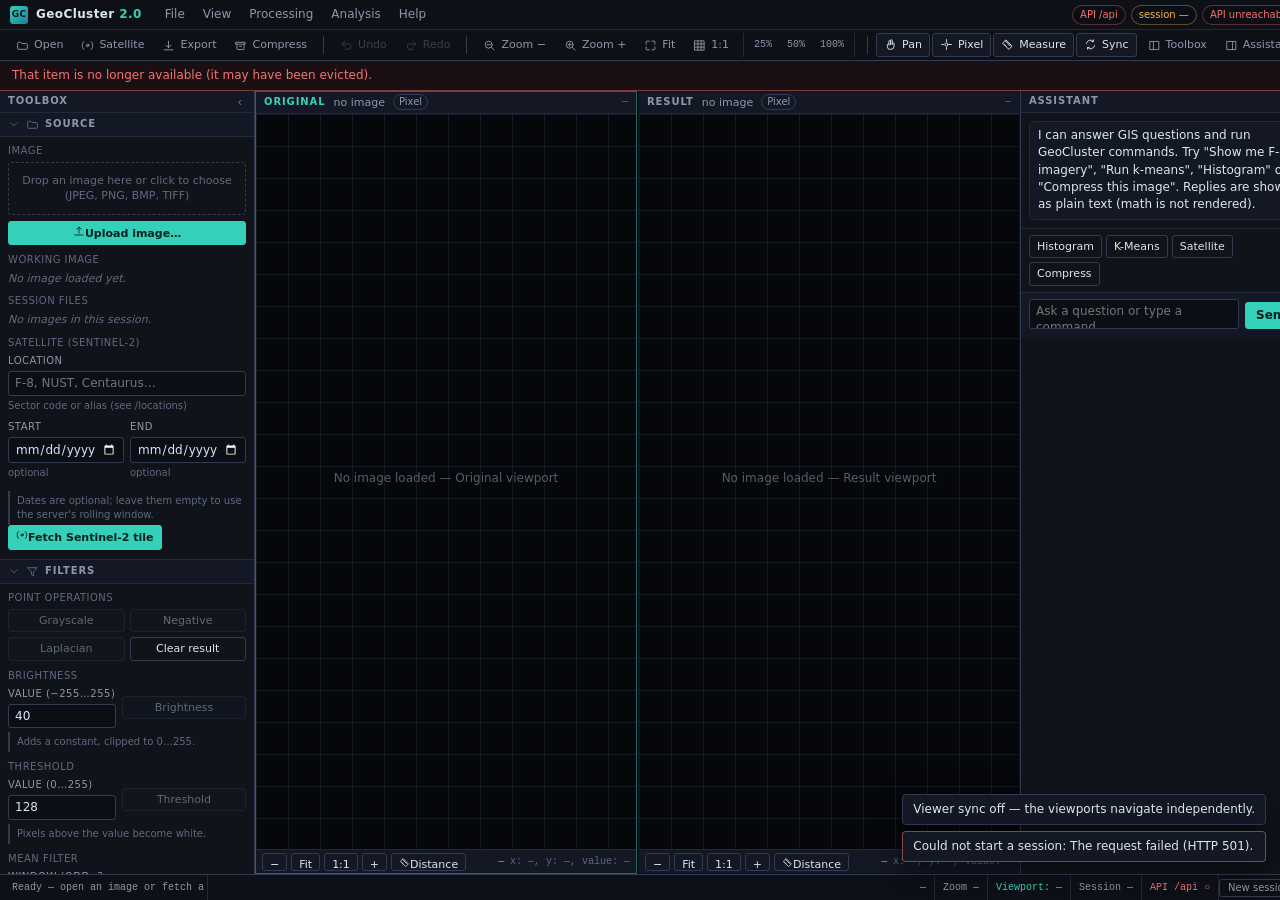
==== commit c4b245de: "web: consolidate the stylesheet, fix the pan-tool cursor, document the redesign - one stylesheet ins" ====
--- a/web/index.html
+++ b/web/index.html
@@ -6,7 +6,6 @@
     <meta name="color-scheme" content="dark" />
     <title>GeoCluster 2.0 — Remote Sensing Workstation</title>
     <link rel="stylesheet" href="css/styles.css" />
-    <link rel="stylesheet" href="css/workstation.css" />
   </head>
   <body>
     <!-- ───────────────────────── application header ───────────────────────── -->
--- a/web/css/styles.css
+++ b/web/css/styles.css
@@ -1,303 +1,540 @@
+/**
+ * GeoCluster 2.0 — remote-sensing workstation stylesheet.
+ *
+ * Visual language: technical, dense, dark. Panels are separated by 1px rules
+ * rather than floating cards; corner radii stay small; typography is compact.
+ *
+ * Layout model (top to bottom):
+ *   header    title bar + menu bar + toolbar
+ *   workspace toolbox dock │ image workspace (Original │ Result) │ assistant dock
+ *   status    technical status bar
+ *
+ * The image workspace owns the flexible track and the docks are fixed width,
+ * so the imagery always keeps the majority of the window; collapsing a dock
+ * hands its width back to the viewports.
+ */
+
+/* ─────────────────────────────── palette ─────────────────────────────── */
 :root {
   --bg: #07080c;
   --bg-panel: #10131a;
   --bg-panel-2: #141824;
+  --bg-chrome: #0d1017;
   --bg-input: #0b0e15;
-  --border: #232a3a;
+  --bg-canvas: #05070b;
+  --border: #222939;
   --border-strong: #313b52;
   --text: #d8e7f2;
   --text-dim: #8b98ab;
   --text-faint: #5d6a80;
   --accent: #35d0ba;
+  --accent-soft: rgba(53, 208, 186, 0.14);
   --accent-2: #4a9eff;
   --warn: #f5b942;
   --danger: #f87171;
   --ok: #4ade80;
-  --radius: 10px;
-  --gap: 12px;
+  --radius: 4px;
+  --gap: 8px;
+  --status-h: 26px;
+  --toolbox-w: 272px;
+  --assistant-w: 320px;
   --font: "Segoe UI", system-ui, -apple-system, "Helvetica Neue", Arial, sans-serif;
   --mono: "Cascadia Mono", "Consolas", "SFMono-Regular", ui-monospace, monospace;
+  --fs-xs: 10px;
+  --fs-sm: 11px;
+  --fs-md: 12px;
+  --fs-lg: 13px;
 }
 
 * { box-sizing: border-box; }
 
-html, body {
-  margin: 0;
-  padding: 0;
-  height: 100%;
-}
+html, body { margin: 0; padding: 0; height: 100%; }
 
 body {
-  background: radial-gradient(1200px 800px at 70% -10%, #101827 0%, var(--bg) 55%);
+  background: var(--bg);
   color: var(--text);
   font-family: var(--font);
-  font-size: 14px;
+  font-size: var(--fs-md);
+  line-height: 1.4;
+  display: grid;
+  grid-template-rows: auto auto minmax(0, 1fr) auto;
+  height: 100vh;
+  overflow: hidden;
+}
+
+h1, h2, h3, h4 { margin: 0; font-weight: 600; }
+p { margin: 0; }
+
+::selection { background: rgba(53, 208, 186, 0.3); }
+
+/* thin technical scrollbars */
+* { scrollbar-width: thin; scrollbar-color: #2b3346 transparent; }
+*::-webkit-scrollbar { width: 10px; height: 10px; }
+*::-webkit-scrollbar-thumb { background: #2b3346; border: 3px solid transparent; background-clip: content-box; border-radius: 6px; }
+*::-webkit-scrollbar-thumb:hover { background: #3a4560; background-clip: content-box; }
+
+/* ──────────────────────────── application header ─────────────────────── */
+.app-header {
+  background: var(--bg-chrome);
+  border-bottom: 1px solid var(--border-strong);
   display: flex;
   flex-direction: column;
-  min-height: 100vh;
-}
-
-h1, h2, h3, h4 { margin: 0; font-weight: 600; }
-
-/* ---------------------------------------------------------------- top bar */
-.topbar {
+  z-index: 30;
+}
+
+.titlebar {
   display: flex;
   align-items: center;
-  gap: 16px;
-  padding: 10px 16px;
-  background: rgba(16, 19, 26, 0.92);
+  gap: 14px;
+  padding: 0 10px;
+  height: 30px;
   border-bottom: 1px solid var(--border);
-  position: sticky;
-  top: 0;
-  z-index: 20;
-  backdrop-filter: blur(6px);
-}
-
-.brand { display: flex; align-items: center; gap: 10px; }
+}
+
+.brand { display: flex; align-items: center; gap: 8px; }
 .brand-mark {
-  width: 34px; height: 34px;
+  width: 18px; height: 18px;
   display: grid; place-items: center;
-  border-radius: 9px;
+  border-radius: 3px;
   background: linear-gradient(140deg, var(--accent), #1f7f9c);
-  color: #04121a; font-weight: 700; letter-spacing: 0.5px;
-}
-.brand h1 { font-size: 16px; letter-spacing: 0.3px; }
+  color: #04121a; font-weight: 700; font-size: 9px; letter-spacing: 0.3px;
+}
+.brand h1 { font-size: 12px; letter-spacing: 0.4px; white-space: nowrap; }
 .brand h1 span { color: var(--accent); }
-.brand-sub { margin: 0; font-size: 11px; color: var(--text-dim); }
-
-.chips { display: flex; flex-wrap: wrap; gap: 6px; margin-left: auto; }
+
+.titlebar-right { margin-left: auto; display: flex; align-items: center; gap: 8px; min-width: 0; }
+
+/* ───────────────────────────────── menus ─────────────────────────────── */
+.menubar { display: flex; align-items: stretch; height: 100%; }
+.menu-wrapper { position: relative; display: flex; }
+.menu-button {
+  appearance: none; background: transparent; border: 0; color: var(--text-dim);
+  font: inherit; font-size: var(--fs-md); padding: 0 9px; cursor: pointer;
+  border-radius: 3px; height: 24px; align-self: center;
+}
+.menu-button:hover { background: rgba(255, 255, 255, 0.06); color: var(--text); }
+.menu-wrapper.open .menu-button { background: var(--accent-soft); color: #c8fff6; }
+
+.menu-popup {
+  position: absolute; top: calc(100% + 2px); left: 0; min-width: 236px;
+  background: #151a25; border: 1px solid var(--border-strong);
+  border-radius: var(--radius); padding: 3px; z-index: 60;
+  box-shadow: 0 12px 32px rgba(0, 0, 0, 0.6);
+}
+.menu-popup[hidden] { display: none; }
+.menu-item {
+  display: flex; align-items: center; gap: 8px; width: 100%;
+  background: transparent; border: 0; color: var(--text);
+  font: inherit; font-size: var(--fs-md); text-align: left;
+  padding: 5px 8px; border-radius: 3px; cursor: pointer;
+}
+.menu-item:hover:not(:disabled) { background: var(--accent-soft); color: #eafffb; }
+.menu-item:disabled { color: var(--text-faint); cursor: not-allowed; }
+.menu-item-icon { color: var(--text-faint); flex: none; }
+.menu-item:not(:disabled) .menu-item-icon,
+.menu-item.checked .menu-item-icon { color: var(--accent); }
+.menu-item-label { flex: 1; white-space: nowrap; }
+.menu-item-note { color: var(--text-faint); font-size: var(--fs-xs); font-style: italic; }
+.menu-item-shortcut { color: var(--text-faint); font-family: var(--mono); font-size: var(--fs-xs); }
+.menu-sep { height: 1px; background: var(--border); margin: 3px 6px; }
+
+/* ─────────────────────────────── toolbar ─────────────────────────────── */
+.toolbar {
+  display: flex; align-items: center; gap: 3px;
+  padding: 3px 8px; height: 30px;
+  overflow-x: auto; overflow-y: hidden;
+}
+.tb-group { display: flex; align-items: center; gap: 2px; }
+.tb-group.tb-right { margin-left: auto; }
+.tb-sep { width: 1px; height: 18px; background: var(--border-strong); margin: 0 5px; flex: none; }
+
+.tb-btn {
+  display: inline-flex; align-items: center; gap: 5px;
+  height: 24px; padding: 0 7px;
+  background: transparent; border: 1px solid transparent;
+  color: var(--text-dim); font: inherit; font-size: var(--fs-sm);
+  border-radius: 3px; cursor: pointer; white-space: nowrap;
+}
+.tb-btn:hover:not(:disabled) { background: rgba(255, 255, 255, 0.06); color: var(--text); border-color: var(--border); }
+.tb-btn:disabled { opacity: 0.35; cursor: not-allowed; }
+.tb-btn.toggle[aria-pressed="true"] { background: var(--accent-soft); border-color: rgba(53, 208, 186, 0.5); color: #c8fff6; }
+.tb-btn.text { padding: 0 6px; font-family: var(--mono); font-size: var(--fs-xs); }
+.tb-presets { display: flex; align-items: center; gap: 1px; border-left: 1px solid var(--border); border-right: 1px solid var(--border); margin: 0 4px; padding: 0 3px; }
+.tb-label { display: inline; }
+.disabled-stub { font-style: normal; }
+
+.chips { display: flex; flex-wrap: nowrap; gap: 5px; overflow: hidden; }
 .chip {
-  font-size: 11px; padding: 3px 9px; border-radius: 999px;
+  font-size: var(--fs-xs); padding: 2px 7px; border-radius: 999px;
   border: 1px solid var(--border-strong); color: var(--text-dim);
   background: var(--bg-input); white-space: nowrap;
 }
 .chip.ok { color: var(--ok); border-color: rgba(74, 222, 128, 0.35); }
 .chip.warn { color: var(--warn); border-color: rgba(245, 185, 66, 0.35); }
 .chip.bad { color: var(--danger); border-color: rgba(248, 113, 113, 0.35); }
-.chip code { font-family: var(--mono); font-size: 10px; }
-
-.topbar-actions { display: flex; gap: 8px; }
-
-/* ----------------------------------------------------------------- banner */
+.chip code { font-family: var(--mono); font-size: var(--fs-xs); }
+
+/* ──────────────────────────────── banner ─────────────────────────────── */
 .banner {
-  margin: 10px 16px 0;
-  padding: 10px 14px;
-  border-radius: var(--radius);
-  border: 1px solid rgba(245, 185, 66, 0.4);
+  padding: 6px 12px;
+  border-bottom: 1px solid rgba(245, 185, 66, 0.4);
   background: rgba(245, 185, 66, 0.08);
   color: var(--warn);
-  font-size: 13px;
-  line-height: 1.45;
-}
-.banner.bad {
-  border-color: rgba(248, 113, 113, 0.45);
-  background: rgba(248, 113, 113, 0.08);
-  color: var(--danger);
-}
-
-/* ----------------------------------------------------------------- layout */
-.layout {
-  flex: 1;
+  font-size: var(--fs-md);
+}
+.banner.bad { border-bottom-color: rgba(248, 113, 113, 0.45); background: rgba(248, 113, 113, 0.08); color: var(--danger); }
+.banner[hidden] { display: none; }
+
+/* ─────────────────────────────── workspace ───────────────────────────── */
+.workspace {
+  display: grid;
+  grid-template-columns: var(--toolbox-w) minmax(0, 1fr) var(--assistant-w);
+  gap: 1px;
+  background: var(--border-strong);
   min-height: 0;
-  display: grid;
-  grid-template-columns: minmax(300px, 340px) minmax(320px, 1fr) minmax(300px, 360px);
-  gap: var(--gap);
-  padding: var(--gap) 16px 16px;
-  align-items: stretch;
-}
-
-@media (max-width: 1280px) {
-  .layout { grid-template-columns: minmax(280px, 320px) 1fr; }
-  .chat-column { grid-column: 1 / -1; min-height: 320px; }
-}
-
-@media (max-width: 900px) {
-  .layout { grid-template-columns: 1fr; }
-  .stage { grid-template-columns: 1fr !important; }
-}
-
-/* ---------------------------------------------------------------- surface */
-.surface {
+  position: relative;
+}
+.workspace.ws-no-toolbox { grid-template-columns: minmax(0, 1fr) var(--assistant-w); }
+.workspace.ws-no-assistant { grid-template-columns: var(--toolbox-w) minmax(0, 1fr); }
+.workspace.ws-no-toolbox.ws-no-assistant { grid-template-columns: minmax(0, 1fr); }
+
+/* ───────────────────────────── docks ─────────────────────────────────── */
+.dock {
   background: var(--bg-panel);
-  border: 1px solid var(--border);
-  border-radius: var(--radius);
   display: flex;
   flex-direction: column;
   min-height: 0;
+  min-width: 0;
   overflow: hidden;
 }
-
-.surface-head {
-  display: flex; align-items: center; gap: 8px;
-  padding: 9px 12px;
+.dock[hidden] { display: none; }
+
+.dock-head {
+  display: flex; align-items: center; gap: 6px;
+  height: 22px; padding: 0 8px; flex: none;
+  background: var(--bg-panel-2);
   border-bottom: 1px solid var(--border);
-  background: var(--bg-panel-2);
-}
-.surface-head h2 { font-size: 12px; text-transform: uppercase; letter-spacing: 0.9px; color: var(--text-dim); }
-.surface-head .spacer { margin-left: auto; }
-.surface-body { padding: 12px; overflow: auto; min-height: 0; }
-
-/* ------------------------------------------------------------------ tabs */
-.sidebar { display: flex; flex-direction: column; gap: 0; min-height: 0; }
-.tabs {
+}
+.dock-title {
+  font-size: var(--fs-xs); text-transform: uppercase; letter-spacing: 0.9px;
+  color: var(--text-dim); font-weight: 600;
+}
+.dock-collapse {
+  margin-left: auto; appearance: none; background: transparent; border: 0;
+  color: var(--text-faint); cursor: pointer; font-size: 13px; line-height: 1;
+  padding: 0 4px; border-radius: 3px;
+}
+.dock-collapse:hover { color: var(--accent); background: rgba(255, 255, 255, 0.05); }
+
+.dock-body { flex: 1; min-height: 0; overflow: auto; }
+
+/* reopen tabs shown when a dock is collapsed */
+.dock-reopen {
+  position: absolute; top: 0; bottom: 0; width: 20px;
+  background: var(--bg-panel-2); border: 1px solid var(--border);
+  color: var(--text-dim); font-size: var(--fs-xs); letter-spacing: 0.8px;
+  text-transform: uppercase; writing-mode: vertical-rl; cursor: pointer; z-index: 5;
+}
+.dock-reopen:hover { color: var(--accent); background: #1a2030; }
+.dock-reopen-left { left: 0; border-left: 0; }
+.dock-reopen-right { right: 0; border-right: 0; }
+.dock-reopen[hidden] { display: none; }
+
+/* ─────────────────────────── toolbox sections ─────────────────────────── */
+.section { border-bottom: 1px solid var(--border); }
+.section-head {
+  display: flex; align-items: center; gap: 6px; width: 100%;
+  height: 24px; padding: 0 8px; flex: none;
+  background: var(--bg-panel-2); border: 0; border-bottom: 1px solid transparent;
+  color: var(--text-dim); font: inherit; cursor: pointer; text-align: left;
+}
+.section-head:hover { background: #1a2030; color: var(--text); }
+.section:not(.collapsed) .section-head { border-bottom-color: var(--border); }
+.section-head .chevron { transition: transform 120ms ease; color: var(--text-faint); flex: none; }
+.section:not(.collapsed) .section-head .chevron { transform: rotate(90deg); }
+.section-head .section-icon { color: var(--text-faint); flex: none; }
+.section-title {
+  font-size: var(--fs-xs); text-transform: uppercase; letter-spacing: 0.9px;
+  font-weight: 600; flex: 1;
+}
+.section-body { padding: 7px 8px 9px; }
+.section-body[hidden] { display: none; }
+
+.tool-group { margin-bottom: 8px; }
+.tool-group:last-child { margin-bottom: 0; }
+.tool-group-head { display: flex; align-items: center; gap: 6px; margin-bottom: 4px; }
+.tool-group-title {
+  font-size: var(--fs-xs); letter-spacing: 0.5px; color: var(--text-faint);
+  text-transform: uppercase; flex: 1;
+}
+.tool-group-actions { display: flex; gap: 4px; }
+
+/* ───────────────────────── image workspace ───────────────────────────── */
+.image-workspace {
+  background: var(--bg-canvas);
+  display: grid;
+  grid-template-columns: minmax(0, 1fr) minmax(0, 1fr);
+  gap: 1px;
+  min-height: 0;
+  min-width: 0;
+}
+.viewer-slot { min-height: 0; min-width: 0; display: flex; }
+.viewer-slot[hidden] { display: none; }
+
+/* ───────────────────────────── viewers ───────────────────────────────── */
+.viewer {
+  display: flex; flex-direction: column; flex: 1; min-height: 0; min-width: 0;
+  background: var(--bg-panel);
+  border: 1px solid transparent;
+}
+.viewer.active { border-color: rgba(53, 208, 186, 0.45); }
+
+.viewer-canvas-wrap { position: relative; flex: 1; min-height: 0; background: var(--bg-canvas); overflow: hidden; }
+.viewer-canvas { display: block; }
+.viewer-canvas-wrap canvas { display: block; width: 100%; height: 100%; cursor: grab; touch-action: none; }
+.viewer-canvas-wrap canvas.panning { cursor: grabbing; }
+.viewer-canvas-wrap canvas.distance-mode { cursor: crosshair; }
+/* pan tool off: no drag cursor — but the measure tool still wins */
+.viewer-canvas-wrap.tool-pan-off canvas { cursor: default; }
+.viewer-canvas-wrap.tool-pan-off canvas.distance-mode { cursor: crosshair; }
+.viewer-canvas-wrap.tool-pixel-off canvas { cursor: default; }
+.viewer-canvas-wrap.tool-pixel-off canvas.distance-mode { cursor: crosshair; }
+
+.viewer-head {
+  display: flex; align-items: center; gap: 8px; flex: none;
+  height: 22px; padding: 0 8px;
+  background: var(--bg-panel-2); border-bottom: 1px solid var(--border);
+}
+.viewer-head h2 {
+  font-size: var(--fs-xs); text-transform: uppercase; letter-spacing: 0.9px;
+  color: var(--text-dim); font-weight: 600; white-space: nowrap;
+}
+.viewer.active .viewer-head h2 { color: var(--accent); }
+.viewer-head .viewer-name {
+  font-size: var(--fs-sm); color: var(--text-dim);
+  max-width: 38%; overflow: hidden; text-overflow: ellipsis; white-space: nowrap;
+}
+.viewer-head .meta {
+  margin-left: auto; font-family: var(--mono); font-size: var(--fs-xs);
+  color: var(--text-faint); white-space: nowrap; overflow: hidden; text-overflow: ellipsis;
+}
+.viewer-mode { flex: none; }
+.viewer-mode.warn { color: var(--warn); border-color: rgba(245, 185, 66, 0.45); }
+
+.viewer-foot {
+  display: flex; align-items: center; gap: 4px; flex: none;
+  min-height: 24px; padding: 2px 6px;
+  background: var(--bg-panel-2); border-top: 1px solid var(--border);
+  overflow: hidden;
+}
+.viewer-foot .btn { padding: 2px 6px; font-size: var(--fs-xs); height: 18px; }
+.viewer-foot .zoom-label { font-family: var(--mono); font-size: var(--fs-xs); color: var(--text-dim); min-width: 34px; text-align: right; }
+.viewer-foot .readout {
+  font-family: var(--mono); font-size: var(--fs-xs); color: var(--text-faint);
+  margin-left: auto; text-align: right; overflow: hidden; text-overflow: ellipsis; white-space: nowrap;
+}
+
+/* ───────────────────────────── assistant ─────────────────────────────── */
+.assistant { display: flex; flex-direction: column; flex: 1; min-height: 0; }
+.chat-log {
+  flex: 1; min-height: 0; overflow: auto; padding: 8px;
+  display: flex; flex-direction: column; gap: 6px;
+}
+.bubble {
+  max-width: 100%;
+  padding: 5px 8px;
+  border-radius: 5px;
+  font-size: var(--fs-md);
+  line-height: 1.45;
+  white-space: pre-wrap;
+  word-break: break-word;
+}
+.bubble.user { align-self: flex-end; background: rgba(74, 158, 255, 0.14); border: 1px solid rgba(74, 158, 255, 0.3); max-width: 92%; }
+.bubble.assistant { align-self: flex-start; background: var(--bg-panel-2); border: 1px solid var(--border); }
+.bubble.system {
+  align-self: stretch; background: transparent; border: 1px dashed var(--border-strong);
+  color: var(--text-dim); font-size: var(--fs-sm); font-family: var(--mono);
+}
+.bubble.error { align-self: stretch; background: rgba(248, 113, 113, 0.08); border: 1px solid rgba(248, 113, 113, 0.4); color: #ffd7d7; }
+
+.chat-hints {
   display: flex; flex-wrap: wrap; gap: 4px;
-  padding: 6px;
-  background: var(--bg-panel-2);
-  border: 1px solid var(--border);
-  border-bottom: none;
-  border-radius: var(--radius) var(--radius) 0 0;
-}
-.tab {
-  appearance: none; border: 1px solid transparent; background: transparent;
-  color: var(--text-dim); font: inherit; font-size: 12px; padding: 5px 10px;
-  border-radius: 7px; cursor: pointer;
-}
-.tab:hover { color: var(--text); background: rgba(255, 255, 255, 0.04); }
-.tab[aria-selected="true"] {
-  color: #06231f; background: var(--accent); border-color: var(--accent); font-weight: 600;
-}
-.tabpanels {
-  flex: 1; min-height: 0; overflow: auto;
-  background: var(--bg-panel);
-  border: 1px solid var(--border);
-  border-radius: 0 0 var(--radius) var(--radius);
-  padding: 12px;
-}
-.panel[hidden] { display: none; }
-
-/* ---------------------------------------------------------------- controls */
-.field { display: flex; flex-direction: column; gap: 4px; margin-bottom: 10px; }
-.field > label, .field-label { font-size: 11px; color: var(--text-dim); text-transform: uppercase; letter-spacing: 0.6px; }
-.row { display: flex; gap: 8px; align-items: flex-end; }
-.row > * { flex: 1; }
-.row.tight { gap: 6px; }
+  padding: 6px 8px; border-top: 1px solid var(--border); background: var(--bg-panel);
+}
+.chat-hints .btn { font-size: var(--fs-xs); padding: 2px 6px; }
+.chat-form {
+  display: flex; gap: 6px; padding: 6px 8px 8px;
+  border-top: 1px solid var(--border); background: var(--bg-panel-2);
+  align-items: flex-end;
+}
+.chat-form textarea { resize: none; height: 30px; font-size: var(--fs-md); flex: 1; }
+.chat-form .btn { flex: none; padding: 4px 10px; }
+
+/* ───────────────────────────── status bar ────────────────────────────── */
+.statusbar {
+  display: flex; align-items: center;
+  height: var(--status-h); flex: none;
+  background: var(--bg-chrome); border-top: 1px solid var(--border-strong);
+  font-size: var(--fs-sm); color: var(--text-dim);
+  padding: 0 4px; overflow: hidden;
+}
+.sb-item {
+  padding: 0 8px; white-space: nowrap;
+  border-right: 1px solid var(--border);
+  height: 100%; display: inline-flex; align-items: center;
+  font-family: var(--mono); font-size: var(--fs-xs);
+  max-width: 34ch; overflow: hidden; text-overflow: ellipsis;
+}
+.sb-item:empty { display: none; }
+.sb-item.ok { color: var(--ok); }
+.sb-item.warn { color: var(--warn); }
+.sb-item.bad { color: var(--danger); }
+.sb-spacer { flex: 1; height: 100%; }
+.sb-active-viewer { color: var(--accent); }
+.sb-button {
+  appearance: none; background: transparent; border: 1px solid var(--border-strong);
+  color: var(--text-dim); font: inherit; font-size: var(--fs-xs);
+  padding: 1px 8px; border-radius: 3px; margin-right: 6px; cursor: pointer;
+}
+.sb-button:hover { color: var(--accent); border-color: var(--accent); }
+
+/* ───────────────────────────── controls ──────────────────────────────── */
+.field { display: flex; flex-direction: column; gap: 3px; margin-bottom: 7px; }
+.field > label {
+  font-size: var(--fs-xs); color: var(--text-dim);
+  text-transform: uppercase; letter-spacing: 0.5px;
+}
+.hint-line { font-size: var(--fs-xs); color: var(--text-faint); }
+.row { display: flex; gap: 6px; align-items: flex-end; }
+.row > * { flex: 1; min-width: 0; }
+.row.tight { gap: 4px; }
+.row.center { align-items: center; }
 
 input[type="text"], input[type="number"], input[type="date"], input[type="search"], textarea, select {
   background: var(--bg-input);
   border: 1px solid var(--border-strong);
-  border-radius: 7px;
+  border-radius: 3px;
   color: var(--text);
   font: inherit;
-  padding: 6px 8px;
+  font-size: var(--fs-md);
+  padding: 3px 6px;
   min-width: 0;
   width: 100%;
 }
 input:focus, textarea:focus, select:focus { outline: 1px solid var(--accent); border-color: var(--accent); }
-input[type="color"] { width: 100%; height: 30px; padding: 2px; background: var(--bg-input); border: 1px solid var(--border-strong); border-radius: 7px; }
+input[type="color"] { width: 100%; height: 22px; padding: 1px; background: var(--bg-input); border: 1px solid var(--border-strong); border-radius: 3px; }
 input[type="range"] { width: 100%; accent-color: var(--accent); }
 
 .btn {
   appearance: none; border: 1px solid var(--border-strong); background: var(--bg-panel-2);
-  color: var(--text); font: inherit; font-size: 13px; padding: 7px 12px;
-  border-radius: 8px; cursor: pointer; white-space: nowrap;
+  color: var(--text); font: inherit; font-size: var(--fs-md); padding: 4px 9px;
+  border-radius: 3px; cursor: pointer; white-space: nowrap;
 }
 .btn:hover:not(:disabled) { border-color: var(--accent); color: #eafffb; }
-.btn:disabled { opacity: 0.45; cursor: not-allowed; }
+.btn:disabled { opacity: 0.4; cursor: not-allowed; }
 .btn.primary { background: var(--accent); border-color: var(--accent); color: #05201c; font-weight: 600; }
 .btn.primary:hover:not(:disabled) { background: #4ee0c9; }
 .btn.ghost { background: transparent; }
-.btn.small { padding: 4px 9px; font-size: 12px; }
+.btn.small { padding: 3px 7px; font-size: var(--fs-sm); }
 .btn.danger { border-color: rgba(248, 113, 113, 0.5); color: var(--danger); }
 .btn.block { width: 100%; }
-
-.btn-grid { display: grid; grid-template-columns: 1fr 1fr; gap: 8px; }
+.icon-btn { display: inline-flex; align-items: center; gap: 5px; }
+.icon-btn.icon-only { padding: 3px; }
+
+.btn-grid { display: grid; grid-template-columns: 1fr 1fr; gap: 5px; }
 .btn-grid .full { grid-column: 1 / -1; }
 
-/* ------------------------------------------------------------------ flags */
-.badge { font-size: 10px; padding: 2px 7px; border-radius: 999px; border: 1px solid var(--border-strong); color: var(--text-dim); }
+/* ──────────────────────────────── flags ─────────────────────────────── */
+.badge { font-size: var(--fs-xs); padding: 0 5px; border-radius: 999px; border: 1px solid var(--border-strong); color: var(--text-dim); }
 .badge.ok { color: var(--ok); border-color: rgba(74, 222, 128, 0.4); }
 .badge.warn { color: var(--warn); border-color: rgba(245, 185, 66, 0.4); }
-
-.hint { color: var(--text-dim); font-size: 12px; line-height: 1.5; }
-.hint code { font-family: var(--mono); font-size: 11px; color: var(--text); background: rgba(255,255,255,0.05); padding: 1px 4px; border-radius: 4px; }
-.muted { color: var(--text-faint); font-size: 12px; }
-.error-text { color: var(--danger); font-size: 12px; }
-
-/* ------------------------------------------------------------------ cards */
-.card {
-  border: 1px solid var(--border);
-  border-radius: 9px;
-  background: var(--bg-panel-2);
-  padding: 9px 10px;
-  margin-bottom: 10px;
-}
-.card h3 { font-size: 12px; color: var(--text-dim); text-transform: uppercase; letter-spacing: 0.7px; margin-bottom: 6px; }
-.kv { display: grid; grid-template-columns: auto 1fr; gap: 2px 10px; font-size: 12px; }
+.chip-row { display: flex; flex-wrap: wrap; gap: 4px; }
+
+.muted { color: var(--text-faint); font-size: var(--fs-sm); margin: 3px 0; }
+.note {
+  border-left: 2px solid var(--border-strong); padding: 3px 0 3px 7px;
+  color: var(--text-faint); font-size: var(--fs-xs); margin: 4px 0 0;
+}
+.note.warn { border-left-color: var(--warn); color: var(--warn); }
+.empty-note { color: var(--text-faint); font-size: var(--fs-sm); font-style: italic; margin: 2px 0; }
+
+/* ─────────────────────────── data displays ───────────────────────────── */
+.kv { display: grid; grid-template-columns: auto 1fr; gap: 1px 8px; font-size: var(--fs-sm); margin: 0; }
 .kv dt { color: var(--text-faint); }
-.kv dd { margin: 0; font-family: var(--mono); font-size: 11px; }
-
-/* ----------------------------------------------------------------- tables */
-table.grid { width: 100%; border-collapse: collapse; font-size: 12px; }
-table.grid th, table.grid td { text-align: left; padding: 4px 6px; border-bottom: 1px solid var(--border); }
-table.grid th { color: var(--text-faint); font-weight: 500; font-size: 10px; text-transform: uppercase; letter-spacing: 0.6px; }
-table.grid td.num, table.grid th.num { text-align: right; font-family: var(--mono); }
-table.grid input[type="number"] { padding: 3px 5px; font-size: 12px; }
-table.grid input[type="text"] { padding: 3px 5px; font-size: 12px; }
-table.grid input[type="color"] { height: 24px; }
-
-.swatch { display: inline-block; width: 12px; height: 12px; border-radius: 3px; border: 1px solid rgba(0,0,0,0.4); vertical-align: -2px; }
-
-/* --------------------------------------------------------------- viewers */
-.stage { display: grid; grid-template-columns: 1fr 1fr; gap: var(--gap); min-height: 0; }
-.viewer-slot { min-height: 0; display: flex; }
-
-.viewer { display: flex; flex-direction: column; flex: 1; min-height: 0; }
-.viewer-head { display: flex; align-items: center; gap: 8px; padding: 8px 10px; border-bottom: 1px solid var(--border); background: var(--bg-panel-2); }
-.viewer-head h2 { font-size: 12px; text-transform: uppercase; letter-spacing: 0.9px; color: var(--text-dim); }
-.viewer-head .meta { margin-left: auto; font-family: var(--mono); font-size: 11px; color: var(--text-faint); white-space: nowrap; overflow: hidden; text-overflow: ellipsis; }
-.viewer-canvas-wrap { position: relative; flex: 1; min-height: 220px; background: #05070b; overflow: hidden; }
-.viewer-canvas-wrap canvas { display: block; width: 100%; height: 100%; cursor: grab; touch-action: none; }
-.viewer-canvas-wrap canvas.panning { cursor: grabbing; }
-.viewer-canvas-wrap canvas.distance-mode { cursor: crosshair; }
-.viewer-foot { display: flex; align-items: center; gap: 6px; padding: 6px 8px; border-top: 1px solid var(--border); background: var(--bg-panel-2); }
-.viewer-foot .zoom-label { font-family: var(--mono); font-size: 11px; color: var(--text-dim); min-width: 52px; text-align: right; }
-.viewer-foot .readout { font-family: var(--mono); font-size: 11px; color: var(--text-faint); margin-left: auto; text-align: right; overflow: hidden; text-overflow: ellipsis; white-space: nowrap; }
-
-/* ------------------------------------------------------------------ chat */
-.chat-column { display: flex; }
-.chat { display: flex; flex-direction: column; flex: 1; min-height: 0; }
-.chat-log { flex: 1; min-height: 200px; overflow: auto; padding: 12px; display: flex; flex-direction: column; gap: 8px; }
-.bubble {
-  max-width: 92%;
-  padding: 8px 11px;
-  border-radius: 12px;
-  font-size: 13px;
-  line-height: 1.5;
-  white-space: pre-wrap;
-  word-break: break-word;
-}
-.bubble.user { align-self: flex-end; background: rgba(74, 158, 255, 0.16); border: 1px solid rgba(74, 158, 255, 0.35); }
-.bubble.assistant { align-self: flex-start; background: var(--bg-panel-2); border: 1px solid var(--border); }
-.bubble.system { align-self: center; background: transparent; border: 1px dashed var(--border-strong); color: var(--text-dim); font-size: 12px; max-width: 100%; }
-.bubble.error { align-self: flex-start; background: rgba(248, 113, 113, 0.08); border: 1px solid rgba(248, 113, 113, 0.4); color: #ffd7d7; }
-.chat-form { display: flex; gap: 8px; padding: 10px; border-top: 1px solid var(--border); background: var(--bg-panel-2); }
-.chat-form textarea { resize: none; height: 42px; font-size: 13px; }
-.chat-hints { display: flex; flex-wrap: wrap; gap: 6px; padding: 0 10px 10px; }
-.chat-hints .btn { font-size: 11px; padding: 3px 8px; }
-
-/* ---------------------------------------------------------------- toasts */
-.toasts { position: fixed; right: 16px; bottom: 16px; display: flex; flex-direction: column; gap: 8px; z-index: 50; max-width: 380px; }
+.kv dd { margin: 0; font-family: var(--mono); font-size: var(--fs-xs); overflow-wrap: anywhere; }
+
+table.grid { width: 100%; border-collapse: collapse; font-size: var(--fs-sm); }
+table.grid th, table.grid td { text-align: left; padding: 2px 4px; border-bottom: 1px solid var(--border); }
+table.grid th { color: var(--text-faint); font-weight: 500; font-size: var(--fs-xs); text-transform: uppercase; letter-spacing: 0.4px; }
+table.grid td { font-family: var(--mono); font-size: var(--fs-xs); }
+table.grid td.num, table.grid th.num { text-align: right; }
+table.grid input[type="number"], table.grid input[type="text"] { padding: 1px 3px; font-size: var(--fs-xs); height: 18px; }
+table.grid input[type="color"] { height: 18px; }
+.table-wrap { overflow-x: auto; }
+
+.stat-strip { display: flex; flex-wrap: wrap; gap: 4px 10px; font-family: var(--mono); font-size: var(--fs-xs); }
+.stat-strip .stat { display: inline-flex; gap: 4px; }
+.stat-strip .stat span:first-child { color: var(--text-faint); }
+
+.swatch { display: inline-block; width: 10px; height: 10px; border-radius: 2px; border: 1px solid rgba(0,0,0,0.4); vertical-align: -1px; }
+.swatch-preview { display: inline-block; width: 14px; height: 14px; border-radius: 2px; border: 1px solid rgba(0, 0, 0, 0.5); }
+.histogram-canvas { width: 100%; height: auto; display: block; background: var(--bg-input); border: 1px solid var(--border-strong); border-radius: 3px; }
+
+.dropzone {
+  border: 1px dashed var(--border-strong); border-radius: 3px; padding: 10px;
+  text-align: center; color: var(--text-faint); font-size: var(--fs-sm); cursor: pointer;
+}
+.dropzone:hover { border-color: var(--accent); color: var(--text-dim); }
+.dropzone.drag { border-color: var(--accent); color: var(--accent); background: var(--accent-soft); }
+
+/* ──────────────────────────────── toasts ─────────────────────────────── */
+.toasts { position: fixed; right: 14px; bottom: calc(var(--status-h) + 12px); display: flex; flex-direction: column; gap: 6px; z-index: 80; max-width: 420px; }
 .toast {
-  padding: 9px 12px; border-radius: 9px; font-size: 13px; line-height: 1.4;
+  padding: 6px 10px; border-radius: var(--radius); font-size: var(--fs-md); line-height: 1.4;
   background: var(--bg-panel-2); border: 1px solid var(--border-strong); color: var(--text);
-  box-shadow: 0 8px 24px rgba(0, 0, 0, 0.45);
+  box-shadow: 0 8px 24px rgba(0, 0, 0, 0.5); cursor: pointer;
 }
 .toast.ok { border-color: rgba(74, 222, 128, 0.45); }
 .toast.warn { border-color: rgba(245, 185, 66, 0.45); }
 .toast.bad { border-color: rgba(248, 113, 113, 0.5); }
 
-/* ---------------------------------------------------------------- misc */
+/* ──────────────────────────────── misc ──────────────────────────────── */
 .spinner {
-  width: 13px; height: 13px; border-radius: 50%;
+  width: 11px; height: 11px; border-radius: 50%;
   border: 2px solid rgba(255,255,255,0.18); border-top-color: var(--accent);
-  display: inline-block; animation: spin 0.8s linear infinite; vertical-align: -2px;
+  display: inline-block; animation: spin 0.8s linear infinite; vertical-align: -1px;
 }
 @keyframes spin { to { transform: rotate(360deg); } }
 .noscript { padding: 20px; color: var(--danger); }
-.checkbox { display: flex; align-items: center; gap: 6px; font-size: 12px; color: var(--text-dim); }
-.dropzone { border: 1px dashed var(--border-strong); border-radius: 9px; padding: 14px; text-align: center; color: var(--text-dim); font-size: 12px; }
-.dropzone.drag { border-color: var(--accent); color: var(--accent); background: rgba(53, 208, 186, 0.06); }
-.hr { height: 1px; background: var(--border); margin: 12px 0; }
+.checkbox { display: flex; align-items: center; gap: 5px; font-size: var(--fs-sm); color: var(--text-dim); cursor: pointer; }
+.checkbox input { width: auto; accent-color: var(--accent); }
 .visually-hidden { display: none !important; }
-.histogram-canvas { width: 100%; height: auto; display: block; background: var(--bg-input); border: 1px solid var(--border-strong); border-radius: 7px; }
-.swatch-preview { display: inline-block; width: 16px; height: 16px; border-radius: 4px; border: 1px solid rgba(0, 0, 0, 0.5); }
+
+/* ─────────────────────────── responsiveness ──────────────────────────── */
+@media (max-width: 1500px) {
+  :root { --toolbox-w: 254px; --assistant-w: 288px; }
+}
+@media (max-width: 1240px) {
+  :root { --toolbox-w: 238px; --assistant-w: 260px; }
+  .tb-label { display: none; }
+  .tb-btn { padding: 0 5px; }
+}
+@media (max-width: 1080px) {
+  .image-workspace { grid-template-columns: minmax(0, 1fr); grid-template-rows: minmax(160px, 1fr) minmax(160px, 1fr); }
+  :root { --assistant-w: 240px; }
+}
+/* Narrow screens: one column, but the image workspace keeps the flexible row
+   and the docks are capped so they can never take the workspace over. */
+@media (max-width: 900px) {
+  .workspace,
+  .workspace.ws-no-toolbox,
+  .workspace.ws-no-assistant,
+  .workspace.ws-no-toolbox.ws-no-assistant {
+    grid-template-columns: minmax(0, 1fr);
+    grid-template-rows: minmax(200px, 1fr) auto auto;
+  }
+  .image-workspace { grid-row: 1; }
+  .dock-left { grid-row: 2; max-height: 240px; }
+  .dock-right { grid-row: 3; max-height: 240px; }
+  .chips .chip { display: none; }
+}
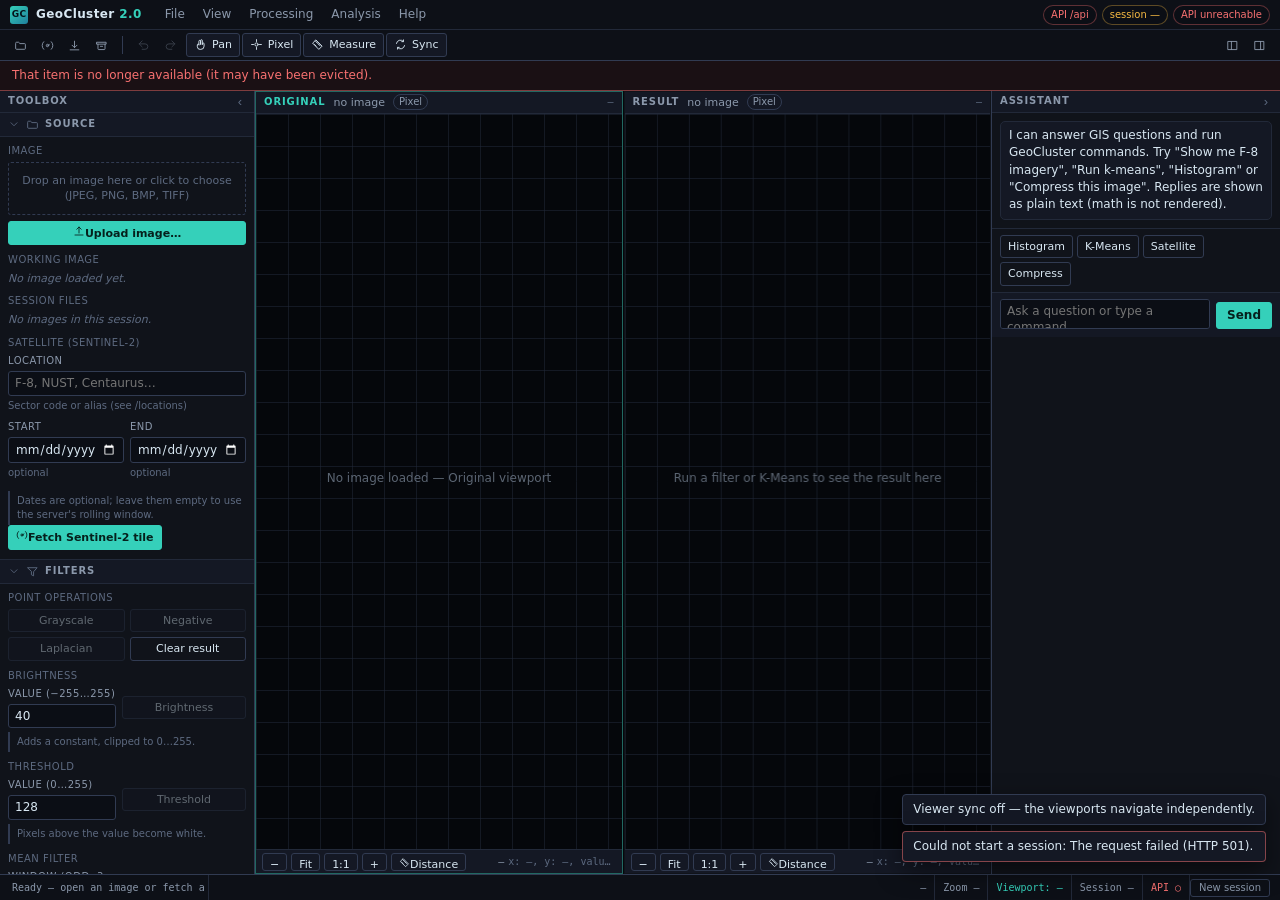
==== commit ee9cb495: "web(layout): fill the viewport, stop truncation, de-duplicate zoom, tune the toolbox - 2.1 the shell" ====
--- a/web/index.html
+++ b/web/index.html
@@ -47,30 +47,6 @@
             <span class="tb-label">Redo</span>
           </button>
         </div>
-
-        <span class="tb-sep" role="separator"></span>
-
-        <div class="tb-group" role="group" aria-label="View">
-          <button class="tb-btn icon-btn" id="tb-zoom-out" type="button" title="Zoom out (active viewer)">
-            <span class="tb-label">Zoom −</span>
-          </button>
-          <button class="tb-btn icon-btn" id="tb-zoom-in" type="button" title="Zoom in (active viewer)">
-            <span class="tb-label">Zoom +</span>
-          </button>
-          <button class="tb-btn icon-btn" id="tb-fit" type="button" title="Fit to view (active viewer)">
-            <span class="tb-label">Fit</span>
-          </button>
-          <button class="tb-btn icon-btn" id="tb-1to1" type="button" title="Zoom to 100% (active viewer)">
-            <span class="tb-label">1:1</span>
-          </button>
-          <span class="tb-presets">
-            <button class="tb-btn text" id="tb-zoom-25" type="button" title="Zoom to 25%">25%</button>
-            <button class="tb-btn text" id="tb-zoom-50" type="button" title="Zoom to 50%">50%</button>
-            <button class="tb-btn text" id="tb-zoom-100" type="button" title="Zoom to 100%">100%</button>
-          </span>
-        </div>
-
-        <span class="tb-sep" role="separator"></span>
 
         <div class="tb-group" role="group" aria-label="Tools">
           <button class="tb-btn icon-btn toggle" id="tb-pan" type="button" aria-pressed="true" title="Allow drag-to-pan on the viewers">
@@ -138,6 +114,7 @@
       <span class="sb-item" id="sb-cursor" title="Cursor position in image pixels"></span>
       <span class="sb-item" id="sb-pixel" title="Pixel value under the cursor"></span>
       <span class="sb-item sb-active-viewer" id="sb-viewer" title="Active viewer"></span>
+      <span class="sb-item" id="sb-lastop" title="Last operation"></span>
       <span class="sb-item" id="sb-session" title="Session"></span>
       <span class="sb-item" id="sb-api" title="API base URL"></span>
       <button class="sb-button" id="new-session" type="button" title="Start a new session (clears the server-side images)">New session</button>
--- a/web/css/styles.css
+++ b/web/css/styles.css
@@ -48,9 +48,20 @@
 
 * { box-sizing: border-box; }
 
-html, body { margin: 0; padding: 0; height: 100%; }
-
+html { margin: 0; padding: 0; height: 100%; overflow: hidden; }
+
+/**
+ * The app shell is a fixed, viewport-filling grid so the workspace always
+ * reaches the bottom edge and the status bar sits on it. `dvh` tracks the
+ * visible height while browser chrome shows/hides; `100vh` is the fallback for
+ * browsers without `dvh`, and `position: fixed` guarantees the fill even if a
+ * stray child would otherwise make the document taller than the viewport.
+ */
 body {
+  position: fixed;
+  inset: 0;
+  margin: 0;
+  padding: 0;
   background: var(--bg);
   color: var(--text);
   font-family: var(--font);
@@ -59,6 +70,7 @@
   display: grid;
   grid-template-rows: auto auto minmax(0, 1fr) auto;
   height: 100vh;
+  height: 100dvh;
   overflow: hidden;
 }
 
@@ -142,7 +154,10 @@
 .toolbar {
   display: flex; align-items: center; gap: 3px;
   padding: 3px 8px; height: 30px;
-  overflow-x: auto; overflow-y: hidden;
+  /* never wrap, never overlap: labels drop out instead (see below) */
+  flex-wrap: nowrap;
+  overflow-x: hidden; overflow-y: hidden;
+  min-width: 0;
 }
 .tb-group { display: flex; align-items: center; gap: 2px; }
 .tb-group.tb-right { margin-left: auto; }
@@ -161,6 +176,12 @@
 .tb-btn.text { padding: 0 6px; font-family: var(--mono); font-size: var(--fs-xs); }
 .tb-presets { display: flex; align-items: center; gap: 1px; border-left: 1px solid var(--border); border-right: 1px solid var(--border); margin: 0 4px; padding: 0 3px; }
 .tb-label { display: inline; }
+/* compact mode: icons only, with their tooltips carrying the meaning. The
+   class is added by app.js when the toolbar would overflow (and by the media
+   query below for known-narrow desktops). */
+.toolbar.tb-compact .tb-label { display: none; }
+.toolbar.tb-compact .tb-btn { padding: 0 5px; }
+.toolbar.tb-compact .tb-presets { display: none; }
 .disabled-stub { font-style: normal; }
 
 .chips { display: flex; flex-wrap: nowrap; gap: 5px; overflow: hidden; }
@@ -319,6 +340,7 @@
   color: var(--text-faint); white-space: nowrap; overflow: hidden; text-overflow: ellipsis;
 }
 .viewer-mode { flex: none; }
+.viewer-head .meta { min-width: 0; }
 .viewer-mode.warn { color: var(--warn); border-color: rgba(245, 185, 66, 0.45); }
 
 .viewer-foot {
@@ -386,6 +408,7 @@
   max-width: 34ch; overflow: hidden; text-overflow: ellipsis;
 }
 .sb-item:empty { display: none; }
+.sb-item[title] { cursor: help; }
 .sb-item.ok { color: var(--ok); }
 .sb-item.warn { color: var(--warn); }
 .sb-item.bad { color: var(--danger); }
@@ -409,6 +432,18 @@
 .row > * { flex: 1; min-width: 0; }
 .row.tight { gap: 4px; }
 .row.center { align-items: center; }
+
+/* brief highlight when the Processing menu reveals an operation's controls */
+@keyframes rowFlash {
+  0% { background: var(--accent-soft); box-shadow: inset 2px 0 0 var(--accent); }
+  100% { background: transparent; box-shadow: inset 2px 0 0 transparent; }
+}
+.row.flash {
+  animation: rowFlash 1.4s ease-out;
+  border-radius: 3px;
+  padding: 2px 4px;
+  margin: -2px -4px;
+}
 
 input[type="text"], input[type="number"], input[type="date"], input[type="search"], textarea, select {
   background: var(--bg-input);
@@ -514,10 +549,14 @@
 @media (max-width: 1500px) {
   :root { --toolbox-w: 254px; --assistant-w: 288px; }
 }
+@media (max-width: 1440px) {
+  /* 1366-class screens: icons only, no wrapping, no overlap */
+  .tb-label { display: none; }
+  .tb-btn { padding: 0 5px; }
+  .tb-presets { display: none; }
+}
 @media (max-width: 1240px) {
   :root { --toolbox-w: 238px; --assistant-w: 260px; }
-  .tb-label { display: none; }
-  .tb-btn { padding: 0 5px; }
 }
 @media (max-width: 1080px) {
   .image-workspace { grid-template-columns: minmax(0, 1fr); grid-template-rows: minmax(160px, 1fr) minmax(160px, 1fr); }
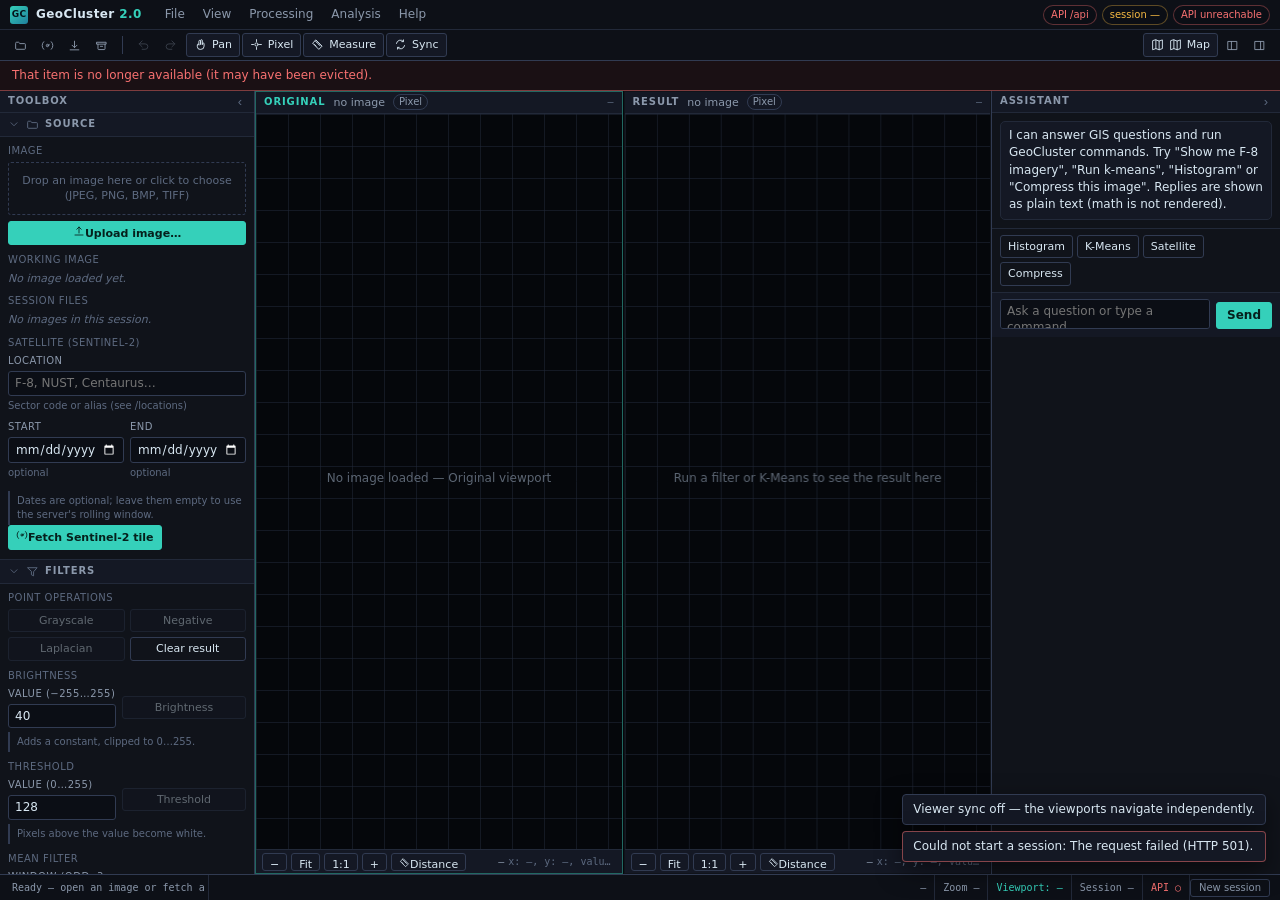
==== commit 066222c5: "web(map): real Map view — classified image + legend composited on a canvas - js/map.js (new): legend" ====
--- a/web/index.html
+++ b/web/index.html
@@ -40,10 +40,10 @@
         <span class="tb-sep" role="separator"></span>
 
         <div class="tb-group" role="group" aria-label="History">
-          <button class="tb-btn icon-btn disabled-stub" id="tb-undo" type="button" disabled title="Undo — not implemented yet (no operation history is kept)">
+          <button class="tb-btn icon-btn" id="tb-undo" type="button" disabled title="Nothing to undo yet — run an operation first">
             <span class="tb-label">Undo</span>
           </button>
-          <button class="tb-btn icon-btn disabled-stub" id="tb-redo" type="button" disabled title="Redo — not implemented yet (no operation history is kept)">
+          <button class="tb-btn icon-btn" id="tb-redo" type="button" disabled title="Nothing to redo — undo a step first">
             <span class="tb-label">Redo</span>
           </button>
         </div>
@@ -64,6 +64,9 @@
         </div>
 
         <div class="tb-group tb-right" role="group" aria-label="Panels">
+          <button class="tb-btn icon-btn toggle" id="tb-map" type="button" aria-pressed="false" title="Show the classified map (image + legend) — run Classify first">
+            <span class="tb-label">Map</span>
+          </button>
           <button class="tb-btn icon-btn" id="tb-toggle-toolbox" type="button" title="Show or hide the toolbox">
             <span class="tb-label">Toolbox</span>
           </button>
@@ -89,6 +92,7 @@
       <section class="image-workspace" id="viewer-area" aria-label="Image workspace">
         <div class="viewer-slot" id="viewer-original"></div>
         <div class="viewer-slot" id="viewer-result"></div>
+        <div class="viewer-slot" id="viewer-map" hidden></div>
       </section>
 
       <aside class="dock dock-right" id="assistant-dock" aria-label="Assistant">
@@ -115,6 +119,7 @@
       <span class="sb-item" id="sb-pixel" title="Pixel value under the cursor"></span>
       <span class="sb-item sb-active-viewer" id="sb-viewer" title="Active viewer"></span>
       <span class="sb-item" id="sb-lastop" title="Last operation"></span>
+      <span class="sb-item" id="sb-history" title="Undo history"></span>
       <span class="sb-item" id="sb-session" title="Session"></span>
       <span class="sb-item" id="sb-api" title="API base URL"></span>
       <button class="sb-button" id="new-session" type="button" title="Start a new session (clears the server-side images)">New session</button>
--- a/web/css/styles.css
+++ b/web/css/styles.css
@@ -299,6 +299,7 @@
   min-height: 0;
   min-width: 0;
 }
+.image-workspace.map-open { grid-template-columns: repeat(3, minmax(0, 1fr)); }
 .viewer-slot { min-height: 0; min-width: 0; display: flex; }
 .viewer-slot[hidden] { display: none; }
 
@@ -558,8 +559,19 @@
 @media (max-width: 1240px) {
   :root { --toolbox-w: 238px; --assistant-w: 260px; }
 }
+/* With the Map viewport open there are three panes: on laptops the map takes a
+   full width row under the two image viewports instead of squeezing all three. */
+@media (max-width: 1500px) {
+  .image-workspace.map-open {
+    grid-template-columns: repeat(2, minmax(0, 1fr));
+    grid-template-rows: repeat(2, minmax(150px, 1fr));
+  }
+  .image-workspace.map-open #viewer-map { grid-column: 1 / -1; }
+}
 @media (max-width: 1080px) {
   .image-workspace { grid-template-columns: minmax(0, 1fr); grid-template-rows: minmax(160px, 1fr) minmax(160px, 1fr); }
+  .image-workspace.map-open { grid-template-rows: repeat(3, minmax(140px, 1fr)); }
+  .image-workspace.map-open #viewer-map { grid-column: auto; }
   :root { --assistant-w: 240px; }
 }
 /* Narrow screens: one column, but the image workspace keeps the flexible row
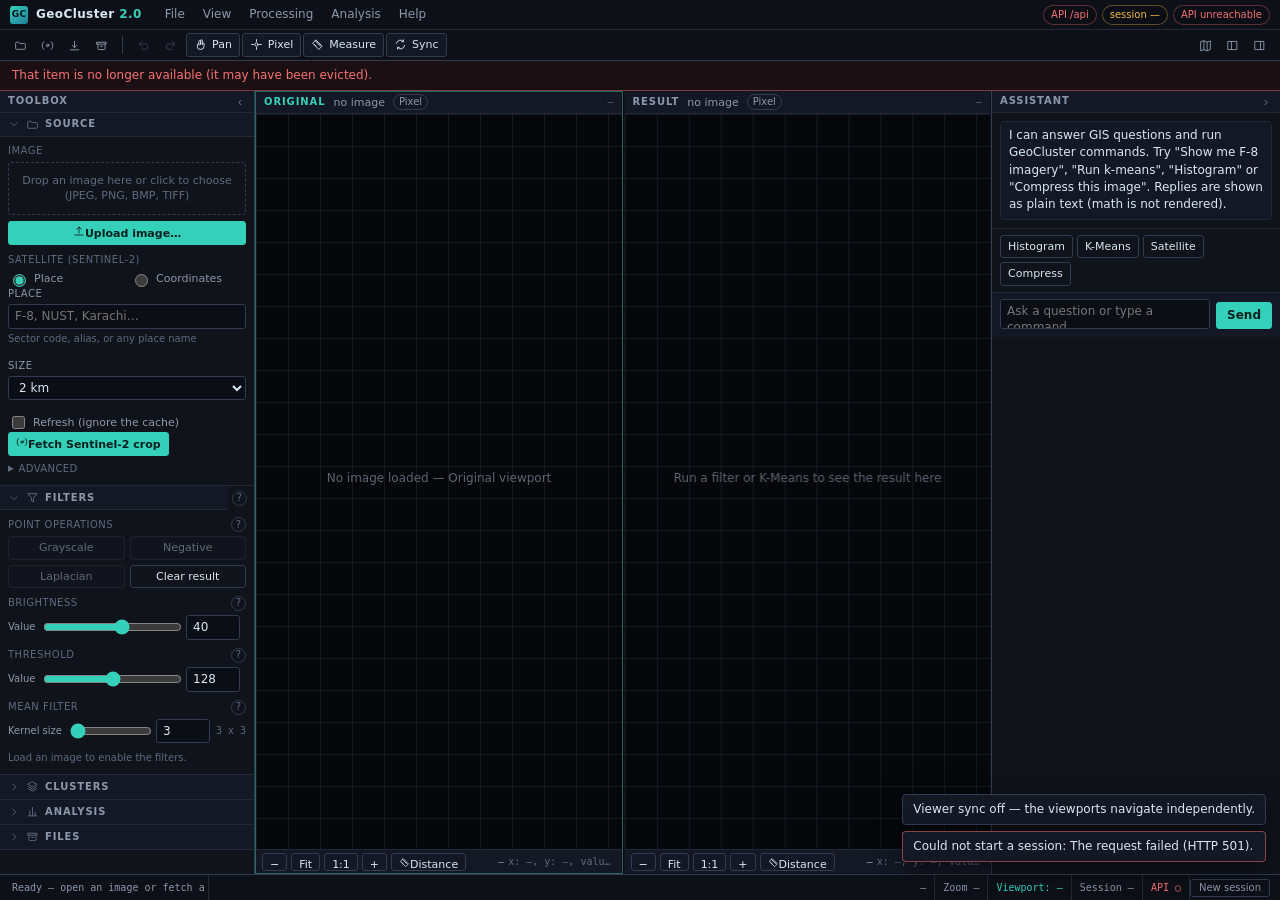
==== commit 7bb30b91: "web(map): replace the docked Map view with a real Map composer modal The Map viewport was a third do" ====
--- a/web/index.html
+++ b/web/index.html
@@ -64,7 +64,7 @@
         </div>
 
         <div class="tb-group tb-right" role="group" aria-label="Panels">
-          <button class="tb-btn icon-btn toggle" id="tb-map" type="button" aria-pressed="false" title="Show the classified map (image + legend) — run Classify first">
+          <button class="tb-btn icon-btn toggle" id="tb-map" type="button" aria-pressed="false" title="Open the Map composer — the image, legend, scale bar and north arrow on one canvas">
             <span class="tb-label">Map</span>
           </button>
           <button class="tb-btn icon-btn" id="tb-toggle-toolbox" type="button" title="Show or hide the toolbox">
@@ -92,7 +92,7 @@
       <section class="image-workspace" id="viewer-area" aria-label="Image workspace">
         <div class="viewer-slot" id="viewer-original"></div>
         <div class="viewer-slot" id="viewer-result"></div>
-        <div class="viewer-slot" id="viewer-map" hidden></div>
+        <!-- the Map composer is a modal appended to <body> by js/mapstudio_ui.js -->
       </section>
 
       <aside class="dock dock-right" id="assistant-dock" aria-label="Assistant">
--- a/web/css/styles.css
+++ b/web/css/styles.css
@@ -182,7 +182,6 @@
 .toolbar.tb-compact .tb-label { display: none; }
 .toolbar.tb-compact .tb-btn { padding: 0 5px; }
 .toolbar.tb-compact .tb-presets { display: none; }
-.disabled-stub { font-style: normal; }
 
 .chips { display: flex; flex-wrap: nowrap; gap: 5px; overflow: hidden; }
 .chip {
@@ -290,6 +289,17 @@
 }
 .tool-group-actions { display: flex; gap: 4px; }
 
+/* Source ▸ Satellite: mode rows and the collapsed Advanced fold */
+.sat-row[hidden] { display: none; }
+.sat-row { display: grid; gap: 6px; }
+details.advanced { margin-top: 6px; }
+details.advanced > summary {
+  cursor: pointer; font-size: var(--fs-xs); letter-spacing: 0.4px;
+  text-transform: uppercase; color: var(--text-faint);
+}
+details.advanced > summary:hover { color: var(--text); }
+details.advanced[open] > summary { color: var(--text); }
+
 /* ───────────────────────── image workspace ───────────────────────────── */
 .image-workspace {
   background: var(--bg-canvas);
@@ -299,7 +309,6 @@
   min-height: 0;
   min-width: 0;
 }
-.image-workspace.map-open { grid-template-columns: repeat(3, minmax(0, 1fr)); }
 .viewer-slot { min-height: 0; min-width: 0; display: flex; }
 .viewer-slot[hidden] { display: none; }
 
@@ -559,19 +568,9 @@
 @media (max-width: 1240px) {
   :root { --toolbox-w: 238px; --assistant-w: 260px; }
 }
-/* With the Map viewport open there are three panes: on laptops the map takes a
-   full width row under the two image viewports instead of squeezing all three. */
-@media (max-width: 1500px) {
-  .image-workspace.map-open {
-    grid-template-columns: repeat(2, minmax(0, 1fr));
-    grid-template-rows: repeat(2, minmax(150px, 1fr));
-  }
-  .image-workspace.map-open #viewer-map { grid-column: 1 / -1; }
-}
 @media (max-width: 1080px) {
   .image-workspace { grid-template-columns: minmax(0, 1fr); grid-template-rows: minmax(160px, 1fr) minmax(160px, 1fr); }
-  .image-workspace.map-open { grid-template-rows: repeat(3, minmax(140px, 1fr)); }
-  .image-workspace.map-open #viewer-map { grid-column: auto; }
+
   :root { --assistant-w: 240px; }
 }
 /* Narrow screens: one column, but the image workspace keeps the flexible row
@@ -589,3 +588,125 @@
   .dock-right { grid-row: 3; max-height: 240px; }
   .chips .chip { display: none; }
 }
+
+/* ────────────────────── STEP 3: filter sliders + help ─────────────────── */
+/* The Filters section has no under-control hint lines any more: each heading
+   carries a "?" popover instead. */
+.section-head-row { display: flex; align-items: center; gap: 4px; }
+.section-head-row .section-head { flex: 1; min-width: 0; }
+.section-actions { display: flex; align-items: center; gap: 4px; padding-right: 7px; }
+
+.help { display: inline-flex; align-items: center; }
+.help-btn {
+  appearance: none; width: 15px; height: 15px; padding: 0; flex: none;
+  display: inline-flex; align-items: center; justify-content: center;
+  border: 1px solid var(--border-strong); border-radius: 50%; background: transparent;
+  color: var(--text-faint); font: inherit; font-size: 10px; line-height: 1; cursor: pointer;
+}
+.help-btn:hover { color: var(--accent); border-color: var(--accent); }
+.help-btn[aria-expanded="true"] { color: var(--accent); border-color: var(--accent); background: var(--accent-soft); }
+
+.help-popover {
+  position: fixed; z-index: 60; max-width: 250px; padding: 7px 9px;
+  border: 1px solid var(--border-strong); border-radius: 4px;
+  background: #161b26; color: var(--text-dim);
+  font-size: var(--fs-xs); line-height: 1.45;
+  box-shadow: 0 8px 20px rgba(0, 0, 0, 0.5);
+}
+.help-popover[hidden] { display: none; }
+.help-popover::after {
+  content: ""; position: absolute; left: 12px; width: 7px; height: 7px;
+  background: inherit; border-right: 1px solid var(--border-strong);
+  border-bottom: 1px solid var(--border-strong); transform: rotate(45deg);
+}
+.help-popover:not(.below)::after { bottom: -5px; }
+.help-popover.below::after { top: -5px; transform: rotate(225deg); }
+.help-popover-text { margin: 0; }
+/* the grouped "?" next to POINT OPERATIONS: one entry per line, name bold */
+.help-list { margin: 0; padding: 0; list-style: none; }
+.help-entry { margin: 0 0 5px; }
+.help-entry:last-child { margin-bottom: 0; }
+.help-entry strong { color: var(--text); font-weight: 600; }
+
+.slider-row { display: grid; grid-template-columns: auto minmax(0, 1fr) 54px auto; align-items: center; gap: 6px; }
+.slider-label { font-size: var(--fs-xs); color: var(--text-dim); white-space: nowrap; }
+.slider-number { padding: 2px 4px; font-size: var(--fs-sm); }
+.slider-choice { font-family: var(--mono); font-size: var(--fs-xs); color: var(--text-faint); white-space: nowrap; }
+
+.status-line { font-size: var(--fs-xs); color: var(--text-faint); margin: 5px 0 0; }
+.status-line[hidden] { display: none; }
+.viewer-preview { color: var(--warn); border-color: rgba(245, 185, 66, 0.4); }
+.viewer-preview[hidden] { display: none; }
+
+/* ─────────────────── Clusters: one editor table + toggle ───────────────── */
+.segmented {
+  display: inline-flex; gap: 0; margin-top: 6px; width: 100%;
+  border: 1px solid var(--border-strong); border-radius: 3px; overflow: hidden;
+}
+.segmented[hidden] { display: none; }
+.segmented .seg-btn {
+  flex: 1 1 0; min-width: max-content; white-space: nowrap;
+  border: 0; border-radius: 0; background: transparent; color: var(--text-dim);
+}
+.segmented .seg-btn + .seg-btn { border-left: 1px solid var(--border-strong); }
+.segmented .seg-btn.active { background: var(--accent-soft); color: var(--accent); }
+
+table.grid.cluster-table { table-layout: auto; }
+table.grid.cluster-table th, table.grid.cluster-table td { vertical-align: middle; }
+.cluster-color-cell { width: 34px; }
+.cluster-color-cell input[type="color"] { width: 30px; height: 20px; padding: 0; }
+table.grid.cluster-table input.cluster-bound { width: 52px; text-align: right; }
+table.grid.cluster-table input.cluster-name { width: 100%; min-width: 108px; }
+.cluster-share { font-family: var(--mono); font-size: var(--fs-xs); white-space: nowrap; }
+
+/* Classify / Reset ranges must never clip their labels */
+.cluster-actions { display: flex; gap: 6px; margin-top: 7px; flex-wrap: wrap; }
+.cluster-actions .btn { flex: 1 1 auto; min-width: max-content; }
+
+/* ───────────────────────── Map composer modal ──────────────────────────── */
+.map-modal { position: fixed; inset: 0; z-index: 60; display: block; }
+.map-modal[hidden] { display: none; }
+.map-modal-backdrop { position: absolute; inset: 0; background: rgba(2, 5, 7, 0.72); }
+.map-modal-dialog {
+  position: relative; margin: 3vh auto; width: min(1280px, 94vw); height: 94vh;
+  display: flex; flex-direction: column; overflow: hidden;
+  background: var(--panel); border: 1px solid var(--border-strong); border-radius: 4px;
+  box-shadow: 0 24px 64px rgba(0, 0, 0, 0.55);
+}
+.map-modal-head {
+  display: flex; align-items: center; gap: 10px; padding: 10px 12px;
+  border-bottom: 1px solid var(--border); background: var(--panel-2);
+}
+.map-modal-head h2 { margin: 0; font-size: var(--fs-lg); }
+.map-modal-sub { color: var(--text-dim); font-size: var(--fs-xs); font-family: var(--mono); }
+.map-modal-head .icon-btn { margin-left: auto; }
+.map-modal-body { flex: 1 1 auto; min-height: 0; display: grid; grid-template-columns: minmax(0, 1fr) 320px; }
+.map-preview-host {
+  min-width: 0; min-height: 0; padding: 12px; overflow: auto;
+  display: flex; align-items: center; justify-content: center;
+  background: repeating-conic-gradient(#141a1f 0% 25%, #171e24 0% 50%) 50% / 24px 24px;
+}
+.map-preview-canvas { max-width: 100%; max-height: 100%; object-fit: contain; box-shadow: 0 4px 18px rgba(0, 0, 0, 0.5); }
+.map-props { border-left: 1px solid var(--border); overflow-y: auto; padding: 10px 12px 16px; background: var(--panel); }
+.map-group { margin-bottom: 12px; padding-bottom: 8px; border-bottom: 1px solid var(--border); }
+.map-group-title { margin: 6px 0 6px; font-size: var(--fs-xs); text-transform: uppercase; letter-spacing: 0.06em; color: var(--text-dim); }
+.map-field { display: block; margin-bottom: 7px; }
+.map-field-label { display: block; font-size: var(--fs-xs); color: var(--text-dim); margin-bottom: 2px; }
+.map-input { width: 100%; }
+.map-field-hint { display: block; margin: 2px 0 0; font-size: var(--fs-xs); color: var(--text-faint); }
+.map-check-row { display: flex; align-items: center; gap: 6px; font-size: var(--fs-sm); margin: 4px 0; }
+.map-legend-rows { margin-top: 6px; display: grid; gap: 4px; }
+.map-legend-row { display: grid; grid-template-columns: 28px minmax(0, 1fr) auto; gap: 6px; align-items: center; }
+.map-legend-color { width: 28px; height: 20px; padding: 0; }
+.map-legend-pct { font-family: var(--mono); font-size: var(--fs-xs); color: var(--text-dim); }
+.map-manual-scale[hidden] { display: none; }
+.map-modal-foot {
+  display: flex; align-items: center; gap: 10px; padding: 8px 12px;
+  border-top: 1px solid var(--border); background: var(--panel-2);
+}
+.map-modal-note { margin: 0; flex: 1 1 auto; font-size: var(--fs-xs); color: var(--text-dim); }
+.map-export { display: flex; gap: 6px; }
+@media (max-width: 900px) {
+  .map-modal-body { grid-template-columns: minmax(0, 1fr); grid-template-rows: minmax(200px, 1fr) auto; }
+  .map-props { border-left: 0; border-top: 1px solid var(--border); max-height: 45%; }
+}
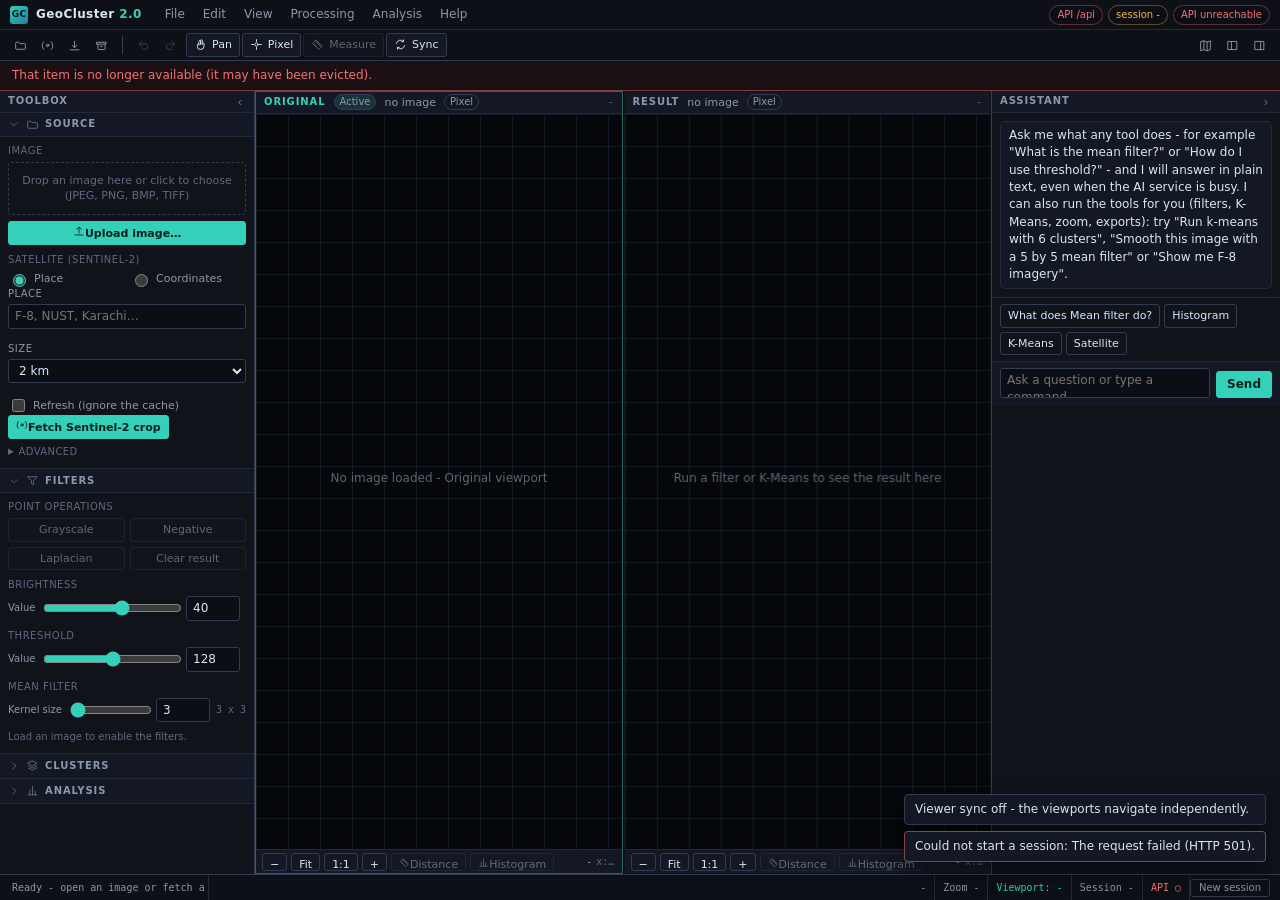
==== commit 767015dc: "Remove task labels and internal wording from code and tests; replace em dashes Comments, docstrings," ====
--- a/web/index.html
+++ b/web/index.html
@@ -4,7 +4,7 @@
     <meta charset="utf-8" />
     <meta name="viewport" content="width=device-width, initial-scale=1" />
     <meta name="color-scheme" content="dark" />
-    <title>GeoCluster 2.0 — Remote Sensing Workstation</title>
+    <title>GeoCluster 2.0 - Remote Sensing Workstation</title>
     <link rel="stylesheet" href="css/styles.css" />
   </head>
   <body>
@@ -40,10 +40,10 @@
         <span class="tb-sep" role="separator"></span>
 
         <div class="tb-group" role="group" aria-label="History">
-          <button class="tb-btn icon-btn" id="tb-undo" type="button" disabled title="Nothing to undo yet — run an operation first">
+          <button class="tb-btn icon-btn" id="tb-undo" type="button" disabled title="Nothing to undo yet - run an operation first">
             <span class="tb-label">Undo</span>
           </button>
-          <button class="tb-btn icon-btn" id="tb-redo" type="button" disabled title="Nothing to redo — undo a step first">
+          <button class="tb-btn icon-btn" id="tb-redo" type="button" disabled title="Nothing to redo - undo a step first">
             <span class="tb-label">Redo</span>
           </button>
         </div>
@@ -64,7 +64,7 @@
         </div>
 
         <div class="tb-group tb-right" role="group" aria-label="Panels">
-          <button class="tb-btn icon-btn toggle" id="tb-map" type="button" aria-pressed="false" title="Open the Map composer — the image, legend, scale bar and north arrow on one canvas">
+          <button class="tb-btn icon-btn toggle" id="tb-map" type="button" aria-pressed="false" title="Open the Map composer - the image, legend, scale bar and north arrow on one canvas">
             <span class="tb-label">Map</span>
           </button>
           <button class="tb-btn icon-btn" id="tb-toggle-toolbox" type="button" title="Show or hide the toolbox">
--- a/web/css/styles.css
+++ b/web/css/styles.css
@@ -1,5 +1,5 @@
 /**
- * GeoCluster 2.0 — remote-sensing workstation stylesheet.
+ * GeoCluster 2.0 - remote-sensing workstation stylesheet.
  *
  * Visual language: technical, dense, dark. Panels are separated by 1px rules
  * rather than floating cards; corner radii stay small; typography is compact.
@@ -35,6 +35,9 @@
   --ok: #4ade80;
   --radius: 4px;
   --gap: 8px;
+  /* height reserved above the Map composer so its header clears the toolbar;
+     js/mapstudio_ui.js overwrites it with the measured header height */
+  --map-modal-top: 104px;
   --status-h: 26px;
   --toolbox-w: 272px;
   --assistant-w: 320px;
@@ -146,7 +149,6 @@
 .menu-item:not(:disabled) .menu-item-icon,
 .menu-item.checked .menu-item-icon { color: var(--accent); }
 .menu-item-label { flex: 1; white-space: nowrap; }
-.menu-item-note { color: var(--text-faint); font-size: var(--fs-xs); font-style: italic; }
 .menu-item-shortcut { color: var(--text-faint); font-family: var(--mono); font-size: var(--fs-xs); }
 .menu-sep { height: 1px; background: var(--border); margin: 3px 6px; }
 
@@ -174,14 +176,59 @@
 .tb-btn:disabled { opacity: 0.35; cursor: not-allowed; }
 .tb-btn.toggle[aria-pressed="true"] { background: var(--accent-soft); border-color: rgba(53, 208, 186, 0.5); color: #c8fff6; }
 .tb-btn.text { padding: 0 6px; font-family: var(--mono); font-size: var(--fs-xs); }
-.tb-presets { display: flex; align-items: center; gap: 1px; border-left: 1px solid var(--border); border-right: 1px solid var(--border); margin: 0 4px; padding: 0 3px; }
 .tb-label { display: inline; }
 /* compact mode: icons only, with their tooltips carrying the meaning. The
    class is added by app.js when the toolbar would overflow (and by the media
    query below for known-narrow desktops). */
 .toolbar.tb-compact .tb-label { display: none; }
 .toolbar.tb-compact .tb-btn { padding: 0 5px; }
-.toolbar.tb-compact .tb-presets { display: none; }
+/* item 13: from 1600 px the words come back next to the icons, so Export
+   (download) and Compress (archive) can never be confused. app.js measures the
+   row anyway: .tb-tight (the row would still overflow) wins over .tb-wide. */
+.toolbar.tb-wide:not(.tb-tight) .tb-label { display: inline; }
+.toolbar.tb-wide:not(.tb-tight) .tb-btn { padding: 0 7px; }
+
+/* ─────────────────────────────── dialogs (item 14) ─────────────────────────
+   Keyboard shortcuts, About and the New-session confirmation share one builder
+   and one look: a small modal, opaque, centred, with its own heading. */
+.app-dialog-layer {
+  position: fixed; inset: 0; z-index: 70; display: grid; place-items: center;
+  padding: 16px; box-sizing: border-box; background: rgba(2, 5, 7, 0.6);
+}
+.app-dialog {
+  display: flex; flex-direction: column; min-width: 320px; max-width: min(560px, 94vw);
+  max-height: min(80vh, 640px); overflow: hidden; box-sizing: border-box;
+  background: var(--bg-panel); background-color: #10131a;   /* opaque */
+  border: 1px solid var(--border-strong); border-radius: 4px;
+  box-shadow: 0 24px 64px rgba(0, 0, 0, 0.55);
+}
+.app-dialog-head {
+  display: flex; align-items: center; gap: 10px; padding: 10px 12px;
+  border-bottom: 1px solid var(--border); background: var(--bg-panel-2);
+}
+.app-dialog-title { margin: 0; flex: 1; font-size: var(--fs-lg); font-weight: 600; }
+.app-dialog-body { padding: 12px; overflow: auto; }
+.app-dialog-text { margin: 0 0 8px; color: var(--text); font-size: var(--fs-md); line-height: 1.5; }
+.app-dialog-note { margin: 0; color: var(--text-faint); font-size: var(--fs-sm); }
+.app-dialog-version { margin: 0 0 10px; color: var(--text-dim); font-family: var(--mono); font-size: var(--fs-sm); }
+.app-dialog-credits { margin: 0; padding-left: 18px; color: var(--text-dim); font-size: var(--fs-sm); line-height: 1.6; }
+.app-dialog-actions {
+  display: flex; justify-content: flex-end; gap: 8px; padding: 10px 12px;
+  border-top: 1px solid var(--border); background: var(--bg-panel-2);
+}
+/* the two-column shortcut list: keys on the left, what they do on the right */
+.shortcut-list {
+  display: grid; grid-template-columns: max-content minmax(0, 1fr);
+  gap: 6px 14px; margin: 0; align-items: baseline;
+}
+.shortcut-keys { margin: 0; }
+.shortcut-keys kbd {
+  display: inline-block; padding: 1px 6px; border-radius: 3px;
+  border: 1px solid var(--border-strong); background: var(--bg-input);
+  color: var(--text); font-family: var(--mono); font-size: var(--fs-xs);
+  white-space: nowrap;
+}
+.shortcut-what { margin: 0; color: var(--text-dim); font-size: var(--fs-md); }
 
 .chips { display: flex; flex-wrap: nowrap; gap: 5px; overflow: hidden; }
 .chip {
@@ -287,7 +334,6 @@
   font-size: var(--fs-xs); letter-spacing: 0.5px; color: var(--text-faint);
   text-transform: uppercase; flex: 1;
 }
-.tool-group-actions { display: flex; gap: 4px; }
 
 /* Source ▸ Satellite: mode rows and the collapsed Advanced fold */
 .sat-row[hidden] { display: none; }
@@ -325,7 +371,7 @@
 .viewer-canvas-wrap canvas { display: block; width: 100%; height: 100%; cursor: grab; touch-action: none; }
 .viewer-canvas-wrap canvas.panning { cursor: grabbing; }
 .viewer-canvas-wrap canvas.distance-mode { cursor: crosshair; }
-/* pan tool off: no drag cursor — but the measure tool still wins */
+/* pan tool off: no drag cursor - but the measure tool still wins */
 .viewer-canvas-wrap.tool-pan-off canvas { cursor: default; }
 .viewer-canvas-wrap.tool-pan-off canvas.distance-mode { cursor: crosshair; }
 .viewer-canvas-wrap.tool-pixel-off canvas { cursor: default; }
@@ -360,6 +406,18 @@
   overflow: hidden;
 }
 .viewer-foot .btn { padding: 2px 6px; font-size: var(--fs-xs); height: 18px; }
+/* A footer toggle (Distance) is "active" ONLY while it is really on: the look
+   comes from aria-pressed, and the buttons are disabled on an empty viewport. */
+.viewer-foot .btn[aria-pressed="true"] {
+  background: var(--accent); border-color: var(--accent); color: #05201c; font-weight: 600;
+}
+.viewer-foot .btn[aria-pressed="false"] { background: transparent; }
+/* which viewport the panel/menu actions act on (item 13) */
+.viewer-active-badge {
+  flex: none; color: var(--accent); border-color: rgba(53, 208, 186, 0.5);
+  background: var(--accent-soft);
+}
+.viewer-active-badge[hidden] { display: none; }
 .viewer-foot .zoom-label { font-family: var(--mono); font-size: var(--fs-xs); color: var(--text-dim); min-width: 34px; text-align: right; }
 .viewer-foot .readout {
   font-family: var(--mono); font-size: var(--fs-xs); color: var(--text-faint);
@@ -437,7 +495,6 @@
   font-size: var(--fs-xs); color: var(--text-dim);
   text-transform: uppercase; letter-spacing: 0.5px;
 }
-.hint-line { font-size: var(--fs-xs); color: var(--text-faint); }
 .row { display: flex; gap: 6px; align-items: flex-end; }
 .row > * { flex: 1; min-width: 0; }
 .row.tight { gap: 4px; }
@@ -481,7 +538,6 @@
 .btn.primary:hover:not(:disabled) { background: #4ee0c9; }
 .btn.ghost { background: transparent; }
 .btn.small { padding: 3px 7px; font-size: var(--fs-sm); }
-.btn.danger { border-color: rgba(248, 113, 113, 0.5); color: var(--danger); }
 .btn.block { width: 100%; }
 .icon-btn { display: inline-flex; align-items: center; gap: 5px; }
 .icon-btn.icon-only { padding: 3px; }
@@ -493,7 +549,6 @@
 .badge { font-size: var(--fs-xs); padding: 0 5px; border-radius: 999px; border: 1px solid var(--border-strong); color: var(--text-dim); }
 .badge.ok { color: var(--ok); border-color: rgba(74, 222, 128, 0.4); }
 .badge.warn { color: var(--warn); border-color: rgba(245, 185, 66, 0.4); }
-.chip-row { display: flex; flex-wrap: wrap; gap: 4px; }
 
 .muted { color: var(--text-faint); font-size: var(--fs-sm); margin: 3px 0; }
 .note {
@@ -522,8 +577,63 @@
 .stat-strip .stat span:first-child { color: var(--text-faint); }
 
 .swatch { display: inline-block; width: 10px; height: 10px; border-radius: 2px; border: 1px solid rgba(0,0,0,0.4); vertical-align: -1px; }
-.swatch-preview { display: inline-block; width: 14px; height: 14px; border-radius: 2px; border: 1px solid rgba(0, 0, 0, 0.5); }
-.histogram-canvas { width: 100%; height: auto; display: block; background: var(--bg-input); border: 1px solid var(--border-strong); border-radius: 3px; }
+/* ────────────── Floating histogram windows (non-modal, opaque) ─────────── */
+.histo-layer { position: fixed; inset: 0; z-index: 70; pointer-events: none; }
+.histo-window {
+  position: fixed; pointer-events: auto; display: flex; flex-direction: column;
+  box-sizing: border-box;
+  background: var(--bg-panel); background-color: #10131a;   /* opaque */
+  border: 1px solid var(--border-strong); border-radius: 4px; overflow: hidden;
+  box-shadow: 0 18px 48px rgba(0, 0, 0, 0.55);
+}
+.histo-bar {
+  display: flex; align-items: center; gap: 8px; padding: 7px 8px 7px 10px;
+  background: var(--bg-panel-2); background-color: #141824;   /* opaque */
+  border-bottom: 1px solid var(--border); cursor: move;
+}
+.histo-bar:focus-visible { outline: 2px solid var(--accent); outline-offset: -2px; }
+.histo-title {
+  margin: 0; flex: 1 1 auto; min-width: 0; font-size: var(--fs-md);
+  font-family: var(--mono); white-space: nowrap; overflow: hidden; text-overflow: ellipsis;
+}
+.histo-close { flex: none; margin-left: auto; cursor: pointer; }
+.histo-body {
+  flex: 1 1 auto; min-height: 0; overflow: auto;
+  padding: 8px 10px 10px; display: flex; flex-direction: column; gap: 8px;
+}
+/* seven controls now (Image, Channel, Scale, Smoothing, Display, Theme, Compare) */
+.histo-controls { display: grid; grid-template-columns: repeat(4, minmax(0, 1fr)); gap: 6px 8px; align-items: end; }
+.histo-field-slider { padding-bottom: 1px; }
+.histo-slider {
+  width: 100%; margin: 0; height: 18px; accent-color: var(--accent);
+  background: transparent; cursor: pointer;
+}
+.histo-slider:focus-visible { outline: 2px solid var(--accent); outline-offset: 2px; }
+/* the resize grip sits in the corner; the window itself never scrolls away */
+.histo-resize {
+  position: absolute; right: 0; bottom: 0; width: 16px; height: 16px;
+  cursor: nwse-resize; touch-action: none;
+  background:
+    linear-gradient(135deg, transparent 0 45%, var(--border-strong) 45% 55%, transparent 55% 100%),
+    linear-gradient(135deg, transparent 0 68%, var(--border-strong) 68% 78%, transparent 78% 100%);
+}
+.histo-resize:focus-visible { outline: 2px solid var(--accent); outline-offset: -2px; }
+.histo-field { display: block; min-width: 0; }
+.histo-label { display: block; font-size: var(--fs-xs); color: var(--text-dim); margin-bottom: 2px; }
+.histo-select { width: 100%; max-width: 100%; }
+.histo-actions { display: flex; align-items: flex-end; }
+.histo-main { display: grid; grid-template-columns: minmax(0, 1fr) 128px; gap: 8px; align-items: start; }
+.histo-canvas {
+  width: 100%; height: auto; display: block;
+  background: var(--bg-input); border: 1px solid var(--border-strong); border-radius: 3px;
+}
+.histo-stats {
+  margin: 0; display: grid; grid-template-columns: auto minmax(0, 1fr); gap: 2px 6px;
+  font-family: var(--mono); font-size: var(--fs-xs);
+}
+.histo-stat-label { color: var(--text-faint); }
+.histo-stat-value { margin: 0; text-align: right; }
+.histo-status { margin: 0; min-height: 12px; font-size: var(--fs-xs); color: var(--text-faint); }
 
 .dropzone {
   border: 1px dashed var(--border-strong); border-radius: 3px; padding: 10px;
@@ -563,7 +673,6 @@
   /* 1366-class screens: icons only, no wrapping, no overlap */
   .tb-label { display: none; }
   .tb-btn { padding: 0 5px; }
-  .tb-presets { display: none; }
 }
 @media (max-width: 1240px) {
   :root { --toolbox-w: 238px; --assistant-w: 260px; }
@@ -594,39 +703,6 @@
    carries a "?" popover instead. */
 .section-head-row { display: flex; align-items: center; gap: 4px; }
 .section-head-row .section-head { flex: 1; min-width: 0; }
-.section-actions { display: flex; align-items: center; gap: 4px; padding-right: 7px; }
-
-.help { display: inline-flex; align-items: center; }
-.help-btn {
-  appearance: none; width: 15px; height: 15px; padding: 0; flex: none;
-  display: inline-flex; align-items: center; justify-content: center;
-  border: 1px solid var(--border-strong); border-radius: 50%; background: transparent;
-  color: var(--text-faint); font: inherit; font-size: 10px; line-height: 1; cursor: pointer;
-}
-.help-btn:hover { color: var(--accent); border-color: var(--accent); }
-.help-btn[aria-expanded="true"] { color: var(--accent); border-color: var(--accent); background: var(--accent-soft); }
-
-.help-popover {
-  position: fixed; z-index: 60; max-width: 250px; padding: 7px 9px;
-  border: 1px solid var(--border-strong); border-radius: 4px;
-  background: #161b26; color: var(--text-dim);
-  font-size: var(--fs-xs); line-height: 1.45;
-  box-shadow: 0 8px 20px rgba(0, 0, 0, 0.5);
-}
-.help-popover[hidden] { display: none; }
-.help-popover::after {
-  content: ""; position: absolute; left: 12px; width: 7px; height: 7px;
-  background: inherit; border-right: 1px solid var(--border-strong);
-  border-bottom: 1px solid var(--border-strong); transform: rotate(45deg);
-}
-.help-popover:not(.below)::after { bottom: -5px; }
-.help-popover.below::after { top: -5px; transform: rotate(225deg); }
-.help-popover-text { margin: 0; }
-/* the grouped "?" next to POINT OPERATIONS: one entry per line, name bold */
-.help-list { margin: 0; padding: 0; list-style: none; }
-.help-entry { margin: 0 0 5px; }
-.help-entry:last-child { margin-bottom: 0; }
-.help-entry strong { color: var(--text); font-weight: 600; }
 
 .slider-row { display: grid; grid-template-columns: auto minmax(0, 1fr) 54px auto; align-items: center; gap: 6px; }
 .slider-label { font-size: var(--fs-xs); color: var(--text-dim); white-space: nowrap; }
@@ -638,56 +714,119 @@
 .viewer-preview { color: var(--warn); border-color: rgba(245, 185, 66, 0.4); }
 .viewer-preview[hidden] { display: none; }
 
-/* ─────────────────── Clusters: one editor table + toggle ───────────────── */
-.segmented {
-  display: inline-flex; gap: 0; margin-top: 6px; width: 100%;
-  border: 1px solid var(--border-strong); border-radius: 3px; overflow: hidden;
-}
-.segmented[hidden] { display: none; }
-.segmented .seg-btn {
-  flex: 1 1 0; min-width: max-content; white-space: nowrap;
-  border: 0; border-radius: 0; background: transparent; color: var(--text-dim);
-}
-.segmented .seg-btn + .seg-btn { border-left: 1px solid var(--border-strong); }
-.segmented .seg-btn.active { background: var(--accent-soft); color: var(--accent); }
-
-table.grid.cluster-table { table-layout: auto; }
-table.grid.cluster-table th, table.grid.cluster-table td { vertical-align: middle; }
-.cluster-color-cell { width: 34px; }
-.cluster-color-cell input[type="color"] { width: 30px; height: 20px; padding: 0; }
-table.grid.cluster-table input.cluster-bound { width: 52px; text-align: right; }
-table.grid.cluster-table input.cluster-name { width: 100%; min-width: 108px; }
-.cluster-share { font-family: var(--mono); font-size: var(--fs-xs); white-space: nowrap; }
-
-/* Classify / Reset ranges must never clip their labels */
+/* ─────────────────────── Clusters: one editor table ───────────────────── */
+/* Two lines per cluster so all five columns fit the default sidebar width
+   (272 px, 238 px on small screens) without a horizontal scroller:
+     line 1  [swatch] [ land cover name ..................... ]
+     line 2  [      ] [ min ] [ max ] [ % ]                    */
+table.grid.cluster-table { width: 100%; table-layout: fixed; }
+table.grid.cluster-table thead tr,
+table.grid.cluster-table tbody tr {
+  display: grid;
+  /* 40px, not 22px: the "Color" header is 5 uppercase letters at --fs-xs and
+     used to be ellipsised down to "C…" in the swatch column */
+  grid-template-columns: 40px repeat(4, minmax(0, 1fr));
+  grid-template-areas:
+    "color name name name name"
+    ".     min  max  pct  .   ";
+  align-items: center;
+  column-gap: 4px;
+  row-gap: 1px;
+}
+table.grid.cluster-table thead th,
+table.grid.cluster-table tbody td { display: block; min-width: 0; padding: 2px 0; border-bottom: 0; }
+table.grid.cluster-table thead tr { border-bottom: 1px solid var(--border); padding-bottom: 2px; }
+table.grid.cluster-table tbody tr { border-bottom: 1px solid var(--border); padding: 3px 0; }
+table.grid.cluster-table th:nth-child(1), table.grid.cluster-table td:nth-child(1) { grid-area: color; }
+table.grid.cluster-table th:nth-child(2), table.grid.cluster-table td:nth-child(2) { grid-area: name; }
+table.grid.cluster-table th:nth-child(3), table.grid.cluster-table td:nth-child(3) { grid-area: min; }
+table.grid.cluster-table th:nth-child(4), table.grid.cluster-table td:nth-child(4) { grid-area: max; }
+table.grid.cluster-table th:nth-child(5), table.grid.cluster-table td:nth-child(5) { grid-area: pct; }
+table.grid.cluster-table thead th { white-space: nowrap; overflow: hidden; text-overflow: ellipsis; }
+.cluster-color-cell { display: flex; align-items: center; }
+.cluster-color-cell input[type="color"] { width: 20px; height: 18px; padding: 0; flex: none; }
+table.grid.cluster-table input.cluster-bound {
+  width: 100%; text-align: right; font-family: var(--mono);
+  /* no spinner arrows: they ate the width a 3-digit value needs */
+  appearance: textfield; -moz-appearance: textfield;
+}
+table.grid.cluster-table input.cluster-bound::-webkit-outer-spin-button,
+table.grid.cluster-table input.cluster-bound::-webkit-inner-spin-button { -webkit-appearance: none; margin: 0; }
+table.grid.cluster-table input.cluster-name { width: 100%; min-width: 0; }
+.cluster-share { display: block; text-align: right; font-family: var(--mono); font-size: var(--fs-xs); white-space: nowrap; }
+
+/* Generate map / Reset ranges must never clip their labels */
 .cluster-actions { display: flex; gap: 6px; margin-top: 7px; flex-wrap: wrap; }
 .cluster-actions .btn { flex: 1 1 auto; min-width: max-content; }
 
+/* Classification bars: the locked ends read as locked, and a half-typed value
+   never looks committed */
+table.grid.cluster-table input.cluster-bound.locked {
+  color: var(--text-dim); background: transparent; border-color: transparent; cursor: default;
+}
+
+/* 0..255 boundary bar above the table: one segment per class (its width is
+   that class's share of the axis), one draggable handle per boundary */
+.cluster-bar {
+  position: relative; display: flex; height: 14px; margin: 0 0 8px;
+  border: 1px solid var(--border-strong); border-radius: 3px; overflow: visible;
+  background: #000;
+}
+.cluster-bar-segment { flex: 1 1 0; min-width: 0; height: 100%; }
+.cluster-bar-segment:first-child { border-radius: 2px 0 0 2px; }
+.cluster-bar-segment:last-child { border-radius: 0 2px 2px 0; }
+.cluster-handle {
+  position: absolute; top: -3px; width: 9px; height: 20px; padding: 0; margin: 0 0 0 -4px;
+  border: 1px solid var(--bg-panel); border-radius: 2px; background: var(--accent);
+  cursor: ew-resize; appearance: none;
+}
+.cluster-handle:hover, .cluster-handle:focus-visible { background: var(--text); outline: none; }
+
 /* ───────────────────────── Map composer modal ──────────────────────────── */
-.map-modal { position: fixed; inset: 0; z-index: 60; display: block; }
+/* The overlay starts below the app header (--map-modal-top is measured and
+   set by js/mapstudio_ui.js on open/resize, with a CSS fallback), so the
+   dialog's own header can never sit on top of the page toolbar. */
+.map-modal {
+  position: fixed; inset: 0; z-index: 60; display: block;
+  padding: var(--map-modal-top, 104px) 0 12px; box-sizing: border-box;
+}
 .map-modal[hidden] { display: none; }
-.map-modal-backdrop { position: absolute; inset: 0; background: rgba(2, 5, 7, 0.72); }
+.map-modal-backdrop {
+  position: fixed; inset: 0; background: rgba(2, 5, 7, 0.78);
+}
 .map-modal-dialog {
-  position: relative; margin: 3vh auto; width: min(1280px, 94vw); height: 94vh;
+  position: relative; margin: 0 auto; width: min(1280px, 94vw); height: 100%; max-height: 100%;
   display: flex; flex-direction: column; overflow: hidden;
-  background: var(--panel); border: 1px solid var(--border-strong); border-radius: 4px;
+  /* opaque: nothing behind the composer may show through it or its sidebar */
+  background: var(--bg-panel); border: 1px solid var(--border-strong); border-radius: 4px;
   box-shadow: 0 24px 64px rgba(0, 0, 0, 0.55);
 }
 .map-modal-head {
   display: flex; align-items: center; gap: 10px; padding: 10px 12px;
-  border-bottom: 1px solid var(--border); background: var(--panel-2);
+  border-bottom: 1px solid var(--border); background: var(--bg-panel-2);
+  position: relative; z-index: 1;
 }
 .map-modal-head h2 { margin: 0; font-size: var(--fs-lg); }
 .map-modal-sub { color: var(--text-dim); font-size: var(--fs-xs); font-family: var(--mono); }
 .map-modal-head .icon-btn { margin-left: auto; }
-.map-modal-body { flex: 1 1 auto; min-height: 0; display: grid; grid-template-columns: minmax(0, 1fr) 320px; }
+.map-modal-body {
+  flex: 1 1 auto; min-height: 0; display: grid; grid-template-columns: minmax(0, 1fr) 320px;
+  background: var(--bg-panel); background-color: #10131a;
+}
 .map-preview-host {
   min-width: 0; min-height: 0; padding: 12px; overflow: auto;
   display: flex; align-items: center; justify-content: center;
+  /* opaque checkerboard - a transparent pane let the page show through */
   background: repeating-conic-gradient(#141a1f 0% 25%, #171e24 0% 50%) 50% / 24px 24px;
+  background-color: #141a1f;
 }
 .map-preview-canvas { max-width: 100%; max-height: 100%; object-fit: contain; box-shadow: 0 4px 18px rgba(0, 0, 0, 0.5); }
-.map-props { border-left: 1px solid var(--border); overflow-y: auto; padding: 10px 12px 16px; background: var(--panel); }
+.map-props {
+  border-left: 1px solid var(--border); overflow-y: auto; padding: 10px 12px 16px;
+  background: var(--bg-panel);              /* opaque sidebar */
+  background-color: #10131a;                /* fallback if the var is missing */
+  isolation: isolate;
+}
 .map-group { margin-bottom: 12px; padding-bottom: 8px; border-bottom: 1px solid var(--border); }
 .map-group-title { margin: 6px 0 6px; font-size: var(--fs-xs); text-transform: uppercase; letter-spacing: 0.06em; color: var(--text-dim); }
 .map-field { display: block; margin-bottom: 7px; }
@@ -700,9 +839,13 @@
 .map-legend-color { width: 28px; height: 20px; padding: 0; }
 .map-legend-pct { font-family: var(--mono); font-size: var(--fs-xs); color: var(--text-dim); }
 .map-manual-scale[hidden] { display: none; }
+/* "Image width on the ground = [value] [unit]" in one row (item 16) */
+.map-inline-field { display: grid; grid-template-columns: minmax(0, 1fr) 76px 58px; gap: 6px; align-items: center; margin-bottom: 7px; }
+.map-inline-field .map-field-label { margin-bottom: 0; }
 .map-modal-foot {
   display: flex; align-items: center; gap: 10px; padding: 8px 12px;
-  border-top: 1px solid var(--border); background: var(--panel-2);
+  border-top: 1px solid var(--border); background: var(--bg-panel-2);
+  background-color: #141824;
 }
 .map-modal-note { margin: 0; flex: 1 1 auto; font-size: var(--fs-xs); color: var(--text-dim); }
 .map-export { display: flex; gap: 6px; }
